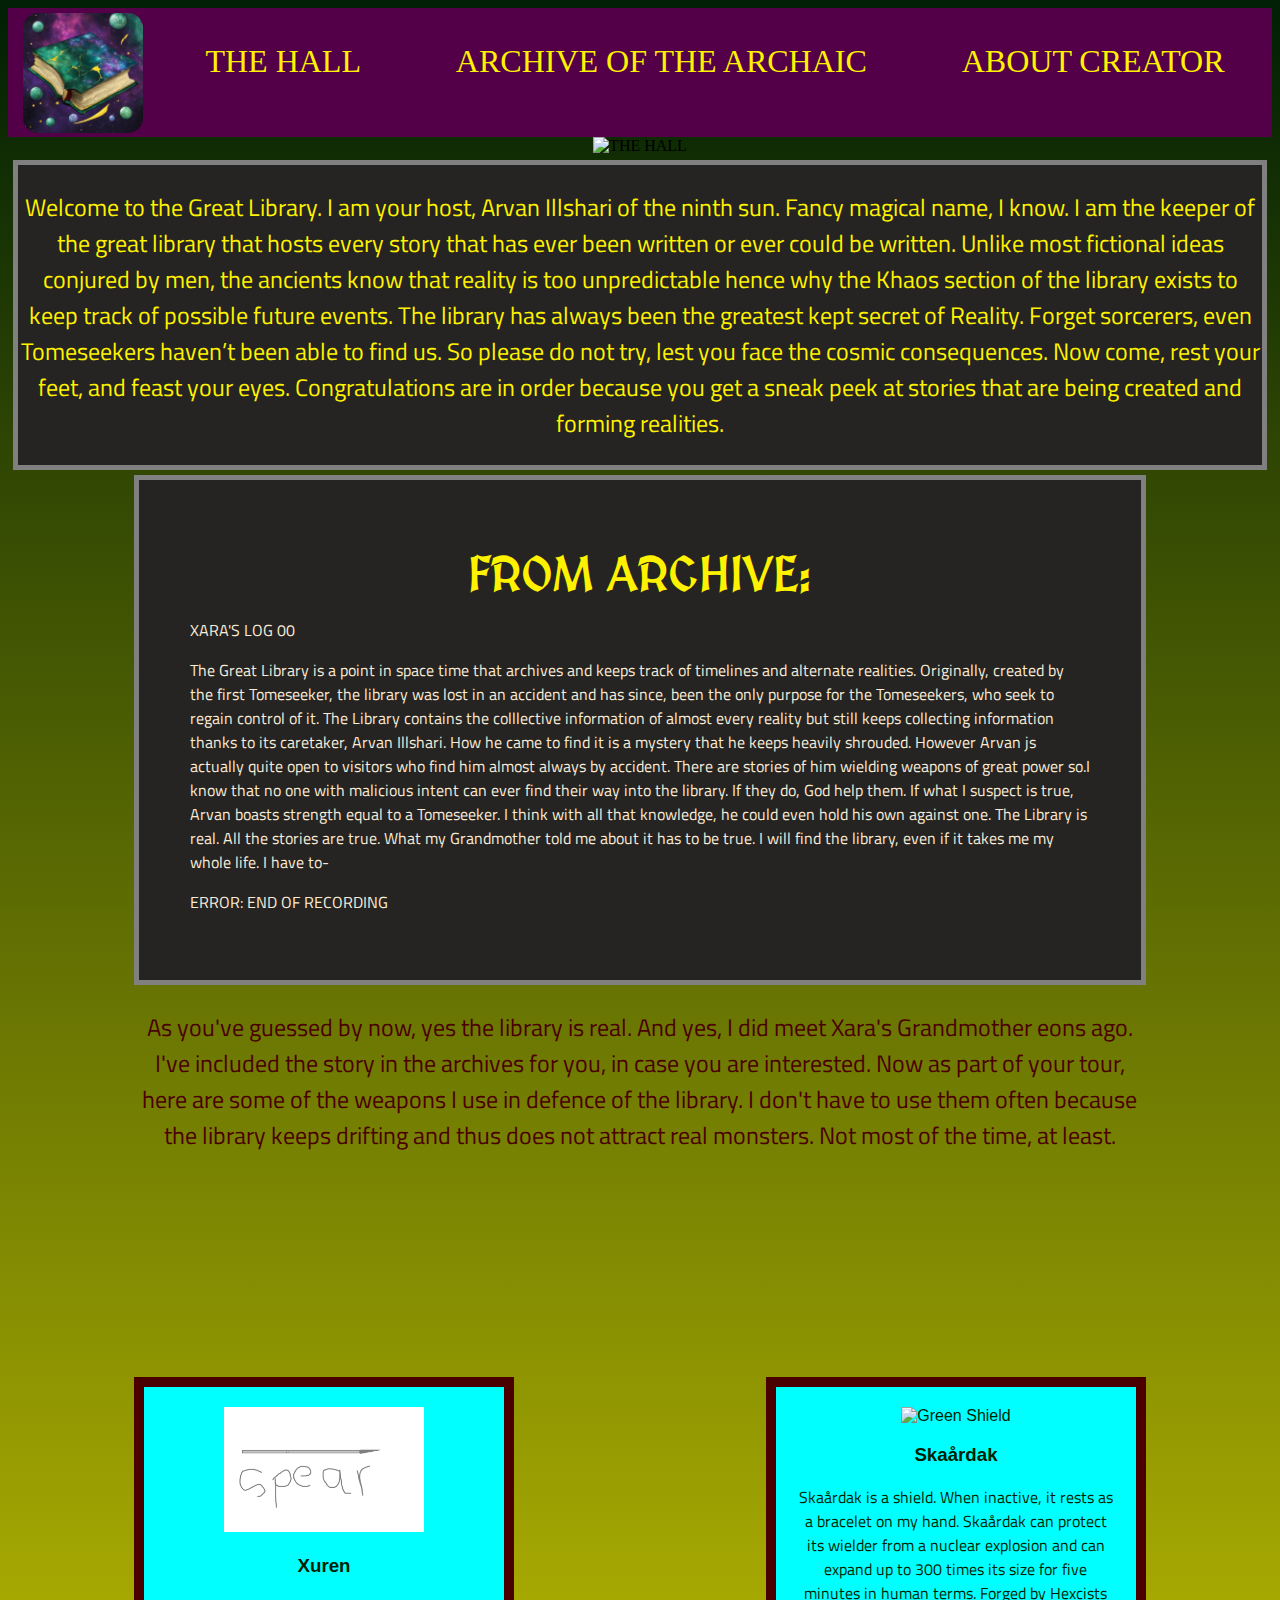
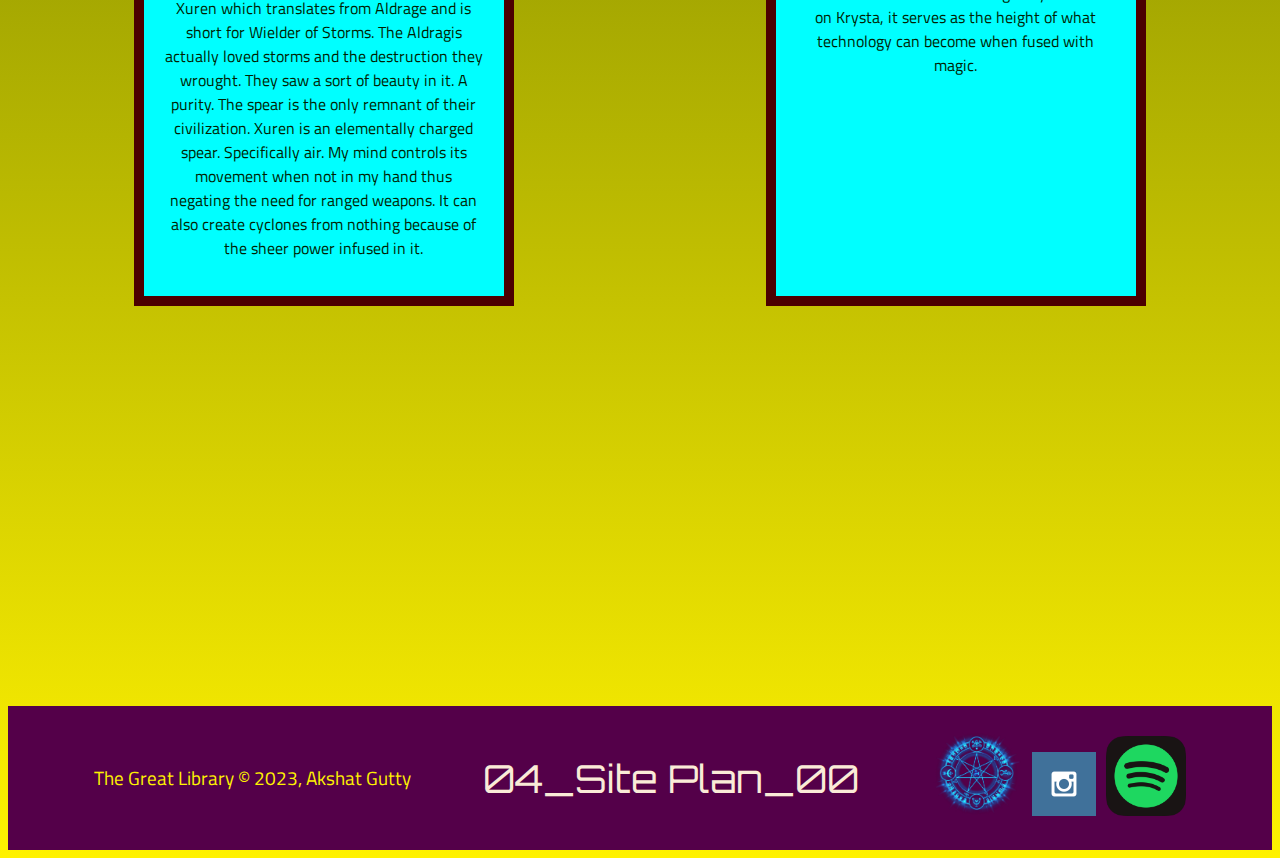
==== thegreatlibrary/index.html @ 5b076e86 "ADDED TO PERSONAL SITE" ====
<!DOCTYPE html>
<html lang="en">
<head>
    <meta charset="UTF-8">
    <meta name="viewport" content="width=device-width, initial-scale=1.0">
    <title>TGL | The Great Library</title>
    <link rel="stylesheet" href="styles/style.css">
</head>
<body>
    <div id="content">
        <header>
            <a id="logo_link" href="index.html">
                <img class="logo" src="images/TGL_LOGO.png" alt = "TGL LOGO">
            </a>
            <nav>
                <a href="the_hall.html">THE HALL</a>
                <a href="archive.html">ARCHIVE OF THE ARCHAIC</a>
                <a href="creator.html">ABOUT CREATOR</a>
            </nav>
        </header>
    <div id="hero">
        <div id="hero-box">
            <img id="hero-img" src="images/Untitled design (1).png" width="1300" alt="THE HALL">
        </div>
    </div>
    <main class="home-grid">
        <section class="msg">
            <p> Welcome to the Great Library. I am your host, Arvan Illshari of the ninth sun. Fancy magical name, I know. I am the keeper of the great library that hosts every story that has ever been written or ever could be written. Unlike most fictional ideas conjured by men, the ancients know that reality is too unpredictable hence why the Khaos section of the library exists to keep track of possible future events.  
                The library has always been the greatest kept secret of Reality. Forget sorcerers, even Tomeseekers haven’t been able to find us. So please do not try, lest you face the cosmic consequences.
                Now come, rest your feet, and feast your eyes. Congratulations are in order because you get a sneak peek at stories that are being created and forming realities.     
            </p>
        </section>
        <section class="ABOUTLIB">
            <h1>FROM ARCHIVE:</h1>
            <p class="line anim-typewriter">XARA'S LOG 00</p>
                <p>The Great Library is a point in space time that archives and keeps track of timelines and alternate realities. Originally, created by the first Tomeseeker, the library was lost in an accident and has since, been the only purpose for the Tomeseekers, who seek to regain control of it. The Library contains the colllective information of almost every reality but still keeps collecting information thanks to its caretaker, Arvan Illshari. How he came to find it is a mystery that he keeps heavily shrouded. However Arvan js actually quite open to visitors who find him almost always by accident. There are stories of him wielding weapons of great power so.I know that no one with malicious intent can ever find their way into the library. If they do, God help them. If what I suspect is true, Arvan boasts strength equal to a Tomeseeker. I think with all that knowledge, he could even hold his own against one.
                The Library is real. All the stories are true. What my Grandmother told me about it has to be true. I will find the library, even if it takes me my whole life. I have to-</p>
                <p>ERROR: END OF RECORDING</p>
        </section>
        <section id="wep_intro">
        <p>As you've guessed by now, yes the library is real. And yes, I did meet Xara's Grandmother eons ago. 
            I've included the story in the archives for you, in case you are interested. Now as part of your tour, here are some of the weapons I use in defence of the library. 
            I don't have to use them often because the library keeps drifting and thus does not attract real monsters. 
            Not most of the time,  at least.</p>
        </section>
        <section id="spear">
        <img id="Xuren" src="images/SILVER SPEAR PROTOTYPE.png" width="200" alt="Silver spear">
        <h3>Xuren</h3>
        <p>Xuren which translates from Aldrage and is short for Wielder of Storms. The Aldragis actually loved storms and the destruction they wrought. 
            They saw a sort of beauty in it. A purity. The spear is the only remnant of their civilization. 
            Xuren is an elementally charged spear. Specifically air. My mind controls its movement when not in my hand thus negating the need for ranged weapons. 
            It can also create cyclones from nothing because of the sheer power infused in it.</p>
        </section>
        <section id="shield">
        <img id="Skaardak" src="images/SKAARDAK.png" width="200" alt="Green Shield">
        <h3>Skaårdak</h3>
        <p>Skaårdak is a shield. When inactive, it rests as a bracelet on my hand. 
            Skaårdak can protect its wielder from a nuclear explosion and can expand up to 300 times its size for five minutes in human terms. 
        Forged by Hexcists on Krysta, it serves as the height of what technology can become when fused with magic. </p>
        
  
    </main>
    <footer>
    <p>The Great Library &copy; 2023, Akshat Gutty</p>
    <p><a href="site-plan.html">04_Site Plan_00</a></p>
    <div class="social">
        <a href="https://youtu.be/uifd7zkCTmw?si=QKwoOfegn3xP9JVq" target="_blank">
            <img src="images/blue__rune_by_deathninja07-d7ppcjs.png" width="90" alt="some icon">
        </a>
        <a href="https://instagram.com" target="_blank">
            <img src="images/instagram.png" alt="instagram icon">
        </a>
        <a href="https://open.spotify.com/playlist/6KTRnbSO5mefb0mjH1dT4h?si=91d0cc8616144a55" target="_blank">
            <img src="images/Spotify.png" width="80" alt="spotify icon">
        </a>
    </div>
    </footer>
    </div>  
</body>
</html>
---- thegreatlibrary/styles/style.css ----
@import url('https://fonts.googleapis.com/css2?family=Acme&family=Amatic+SC&family=Black+Ops+One&family=Bungee&family=MedievalSharp&family=Orbitron:wght@500&family=Rowdies:wght@300&family=Titillium+Web&display=swap');

#content {
    max-width: 1600px;
    margin: 0 auto;
}
header{
    background-color: #540049;
    display: grid;
    grid-template-columns: 150px auto;
}
nav a{
    text-align: center;
    color: #FFF200;
    text-decoration: none;
    padding: 35px;
}
nav a:hover{
    background-color: #00C9CC;
    color: #001F04;
}
nav{
    display:flex;
    justify-content: space-around;
    font-size: 200%;
}
footer{
    background-color: #540049;
    color: #FFF200;
    font-size: 1.2em;
    padding: 25px 50px;
    margin-top: 200px;
    display: flex;
    justify-content: space-around;
    align-items: center;
}

footer a{
    font-family: "Orbitron", Impact, Haettenschweiler, 'Arial Narrow Bold', sans-serif;
    text-decoration: none;
    font-size: 200%;
    color: antiquewhite;
}

footer a:hover{
    color: aqua;
    text-decoration: underline;
}

#logo_link{
    padding-top: 5px;
    justify-self: center;
    align-self: center;
}
#hero{
    display: grid;
    grid-template-columns: 1fr 3fr 1fr;
}
#hero-img{
    width: 50%;
    height: auto;
}
#hero-box{
    grid-column: 1/4;
    grid-row: 1/3;
    text-align: center;
}
.logo{
    width: 120px;
    height: auto;
    border-radius: 15px;
}

body{
    /* background-color: #001f04; */
    background-image: linear-gradient(180deg,#001f04, #FFF200);
}

.home-grid{
    display:grid;
    grid-template-columns: repeat(10, 3fr);
}

.msg{
    font-family: "Titillium Web", Impact, Haettenschweiler, 'Arial Narrow Bold', sans-serif;
    color: #FFF200;
    text-align: center;
    grid-column: 1/11;
    grid-row: 1/3;
    font-size: 150%;
    background-color: #252422;
    border: 5px solid gray;
    margin: 5px;
}

.WEAPONS{
    font-family: "Titillium Web", Impact, Haettenschweiler, 'Arial Narrow Bold', sans-serif;
    color: #FFF200;
    text-align: center;
}
#spear{
    margin: 200px auto;
    grid-column: 2/5;
    grid-row: 10/13;
    text-align: center;
    background-color: aqua;
    padding:20px;
    border: 10px solid #4b0000;
    color: #001f04;
    font-family: "Amatic", Impact, Haettenschweiler, 'Arial Narrow Bold', sans-serif;;
}
#shield{
    margin: 200px auto;
    grid-column: 7/10;
    grid-row: 10/13;
    text-align: center;
    background-color: aqua;
    padding:20px;
    border: 10px solid #4b0000;
    color: #001f04;
    font-family: "Amatic", Impact, Haettenschweiler, 'Arial Narrow Bold', sans-serif;;
}

h3{
    font-family: "Amatic", Impact, Haettenschweiler, 'Arial Narrow Bold', sans-serif;
}

.ABOUTLIB{
    grid-column: 2/10;
    grid-row:3/5;
    background-color: #252422;
    border: 5px solid gray;
    color: antiquewhite;
    padding: 5%;
}

#wep_intro{
    grid-column: 2/10;
    grid-row:6/9;
    font-family: "Acme", Impact, Haettenschweiler, 'Arial Narrow Bold', sans-serif;
    font-size: 150%;
    color: #4b0000;
    text-align: center;
    
}


#Skaardak{
    transition: transform .5s;
    transition: rotate .5s;
}
#Skaardak:hover{
    transform: scale(1.1);
    rotate: -360deg;
}


/* ARCHIVE OF THE ARCHAIC */
.gf_cover{
    grid-column: 1/2;
    grid-row:3/6;
    margin: 10px auto;
    border: 5px solid #e8dab7;

}
.gf{
    grid-column: 3/11;
    grid-row: 3/6;
    margin: 10px auto;
    border: 5px solid #e8dab7;
    background-color: #e8ccbf;
    padding: 10px;
}
.el_cover{
    grid-column: 1/2;
    grid-row: 8/12;
    margin: 10px auto;
    border: 10px solid #33002c;

}
.elementus{
    grid-column:3/11;
    grid-row: 8/12;
    margin: 10px auto;
    border: 10px solid #33002c;
    background-color: #00C9CC;
    padding: 10px;
}

h1{
    text-align: center;
    margin: 15px;
    font-family: "MedievalSharp",Verdana, Geneva, Tahoma, sans-serif;
    color: #fff200;
    font-size: 300%;
}

h2{
    font-family: 'Franklin Gothic Medium', 'Arial Narrow', Arial, sans-serif;
}
p{
    font-family: "Titillium Web",'Times New Roman', Times, serif;
    
}

.read{
    background-color: #EB5E28;
    color: #252422;
    text-decoration: none;
    font-size: 18px;
    padding: 15px 30px;
    margin-top: 50px;
    border-radius: 5px;
    font-family: "Amatic SC",Verdana, Geneva, Tahoma, sans-serif;
    font-size: 200%;
    
}
.read:hover{
    content: "_read_";
    background-color: #252422;
    color: #EB5E28;
    text-decoration: none;
}

#c_button:hover {background-color: #3e8e41}

#c_button:active {
  background-color: #3e8e41;
  box-shadow: 0 5px #666;
  transform: translateY(4px);
}
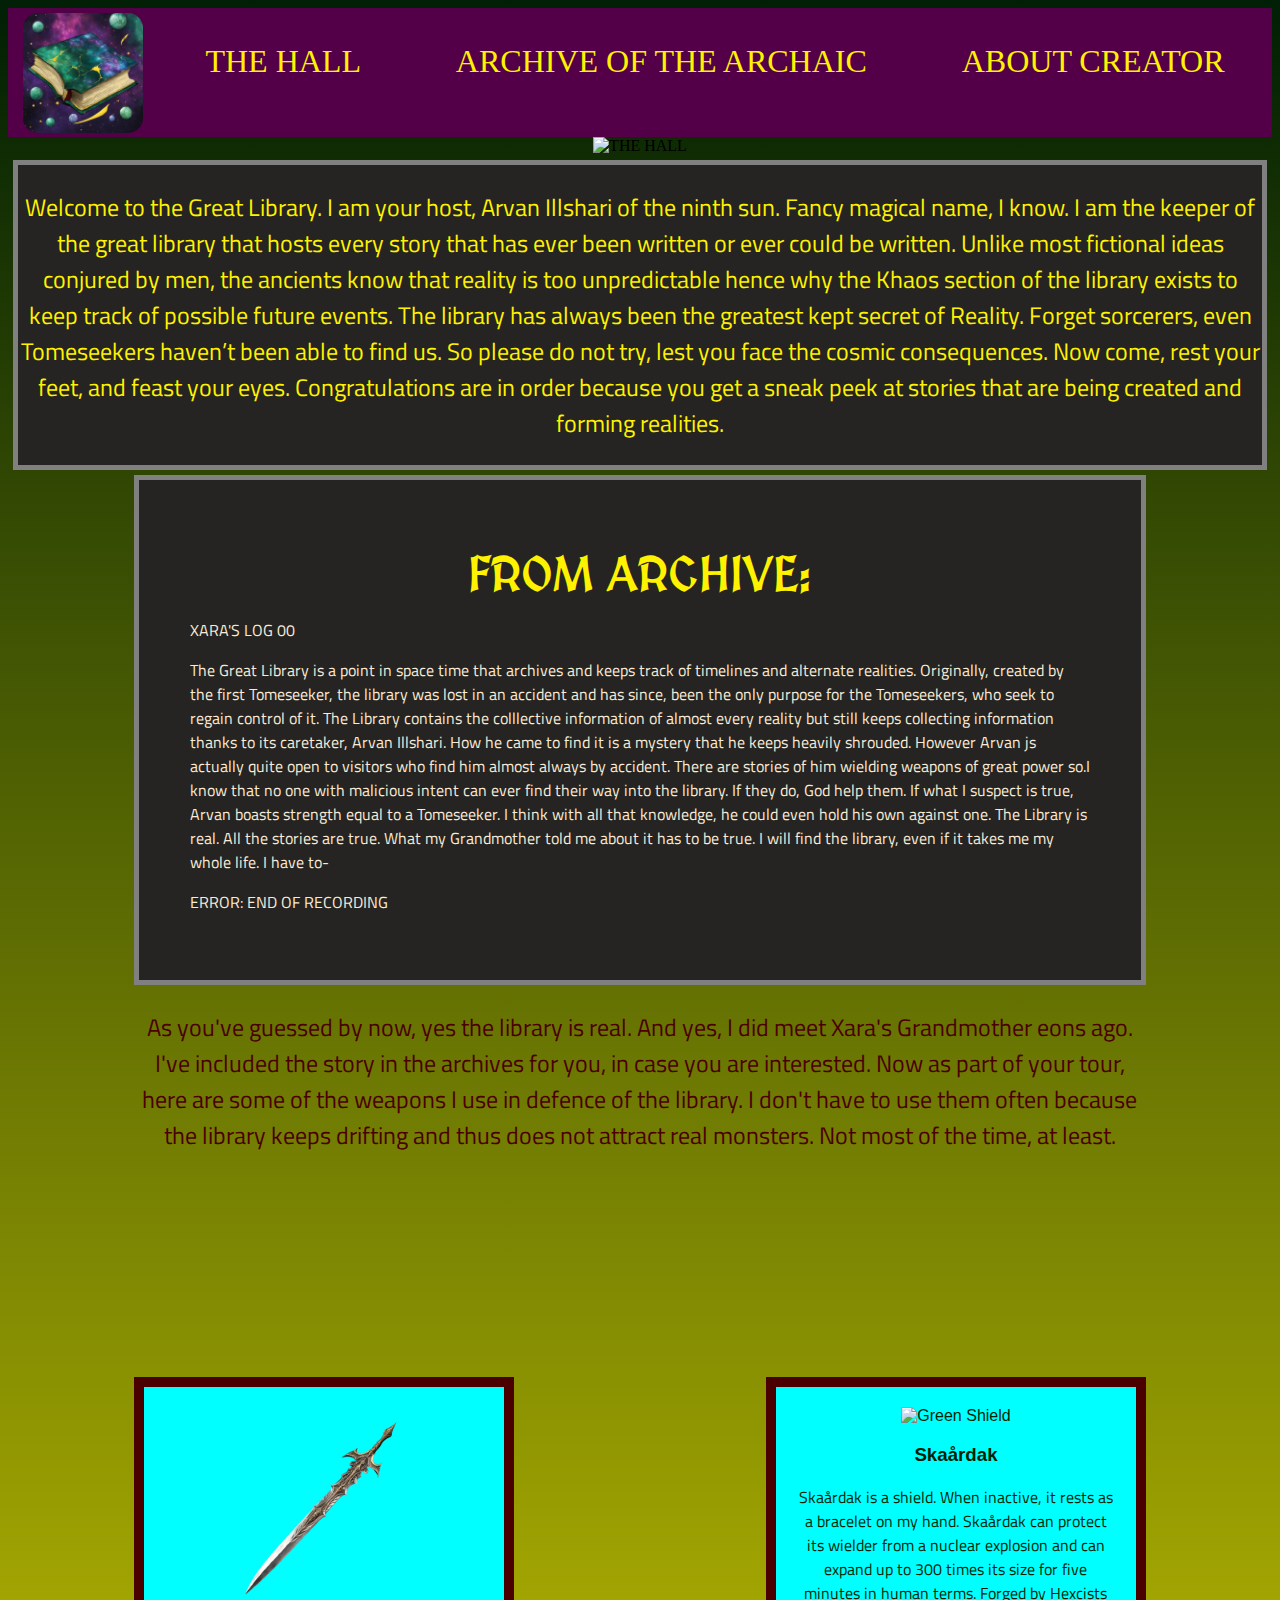
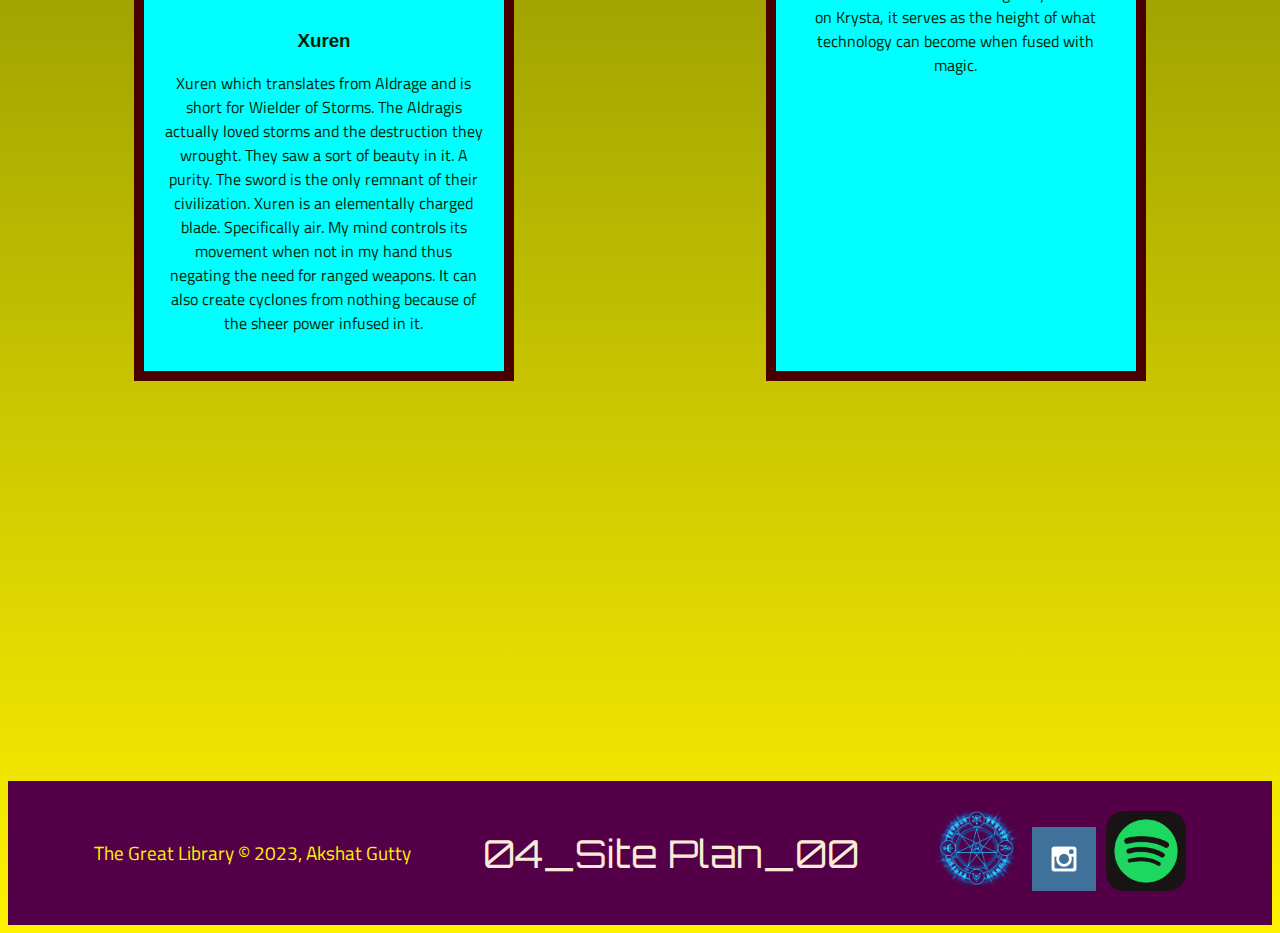
==== commit 44919863: "Finally added a proper image" ====
--- a/thegreatlibrary/index.html
+++ b/thegreatlibrary/index.html
@@ -44,11 +44,11 @@
             Not most of the time,  at least.</p>
         </section>
         <section id="spear">
-        <img id="Xuren" src="images/SILVER SPEAR PROTOTYPE.png" width="200" alt="Silver spear">
+        <img id="Xuren" src="images/spear2.png" width="200" alt="Silver spear">
         <h3>Xuren</h3>
         <p>Xuren which translates from Aldrage and is short for Wielder of Storms. The Aldragis actually loved storms and the destruction they wrought. 
-            They saw a sort of beauty in it. A purity. The spear is the only remnant of their civilization. 
-            Xuren is an elementally charged spear. Specifically air. My mind controls its movement when not in my hand thus negating the need for ranged weapons. 
+            They saw a sort of beauty in it. A purity. The sword is the only remnant of their civilization. 
+            Xuren is an elementally charged blade. Specifically air. My mind controls its movement when not in my hand thus negating the need for ranged weapons. 
             It can also create cyclones from nothing because of the sheer power infused in it.</p>
         </section>
         <section id="shield">
--- a/thegreatlibrary/styles/style.css
+++ b/thegreatlibrary/styles/style.css
@@ -155,6 +155,28 @@
     rotate: -360deg;
 }
 
+#Xuren:hover{
+      /* Start the shake animation and make the animation last for 0.5 seconds */
+  animation: shake 0.5s;
+
+  /* When the animation is finished, start again */
+  animation-iteration-count: infinite;
+}
+
+@keyframes shake {
+    0% { transform: translate(1px, 1px) rotate(0deg); }
+    10% { transform: translate(-1px, -2px) rotate(-1deg); }
+    20% { transform: translate(-3px, 0px) rotate(1deg); }
+    30% { transform: translate(3px, 2px) rotate(0deg); }
+    40% { transform: translate(1px, -1px) rotate(1deg); }
+    50% { transform: translate(-1px, 2px) rotate(-1deg); }
+    60% { transform: translate(-3px, 1px) rotate(0deg); }
+    70% { transform: translate(3px, 1px) rotate(-1deg); }
+    80% { transform: translate(-1px, -1px) rotate(1deg); }
+    90% { transform: translate(1px, 2px) rotate(0deg); }
+    100% { transform: translate(1px, -2px) rotate(-1deg); }
+  }
+
 
 /* ARCHIVE OF THE ARCHAIC */
 .gf_cover{
@@ -223,12 +245,5 @@
     text-decoration: none;
 }
 
-#c_button:hover {background-color: #3e8e41}
-
-#c_button:active {
-  background-color: #3e8e41;
-  box-shadow: 0 5px #666;
-  transform: translateY(4px);
-}
-
-
+
+
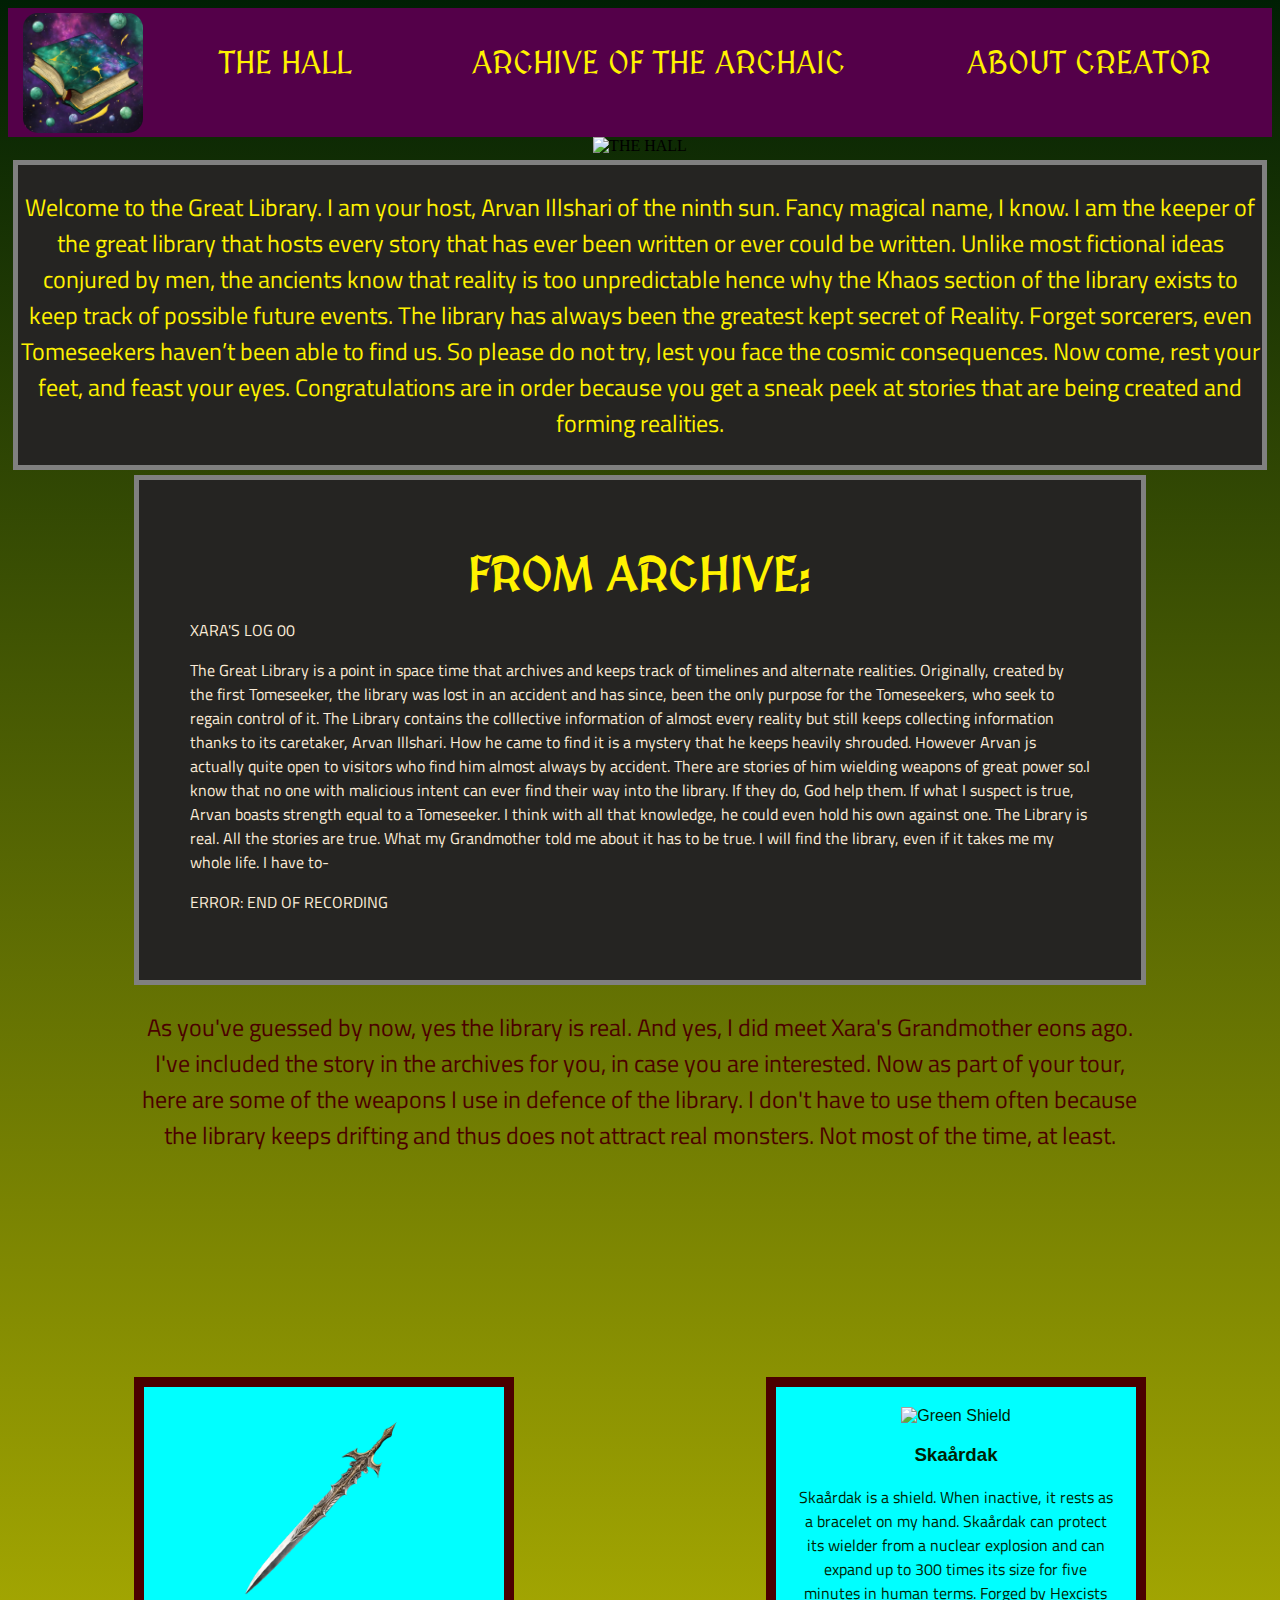
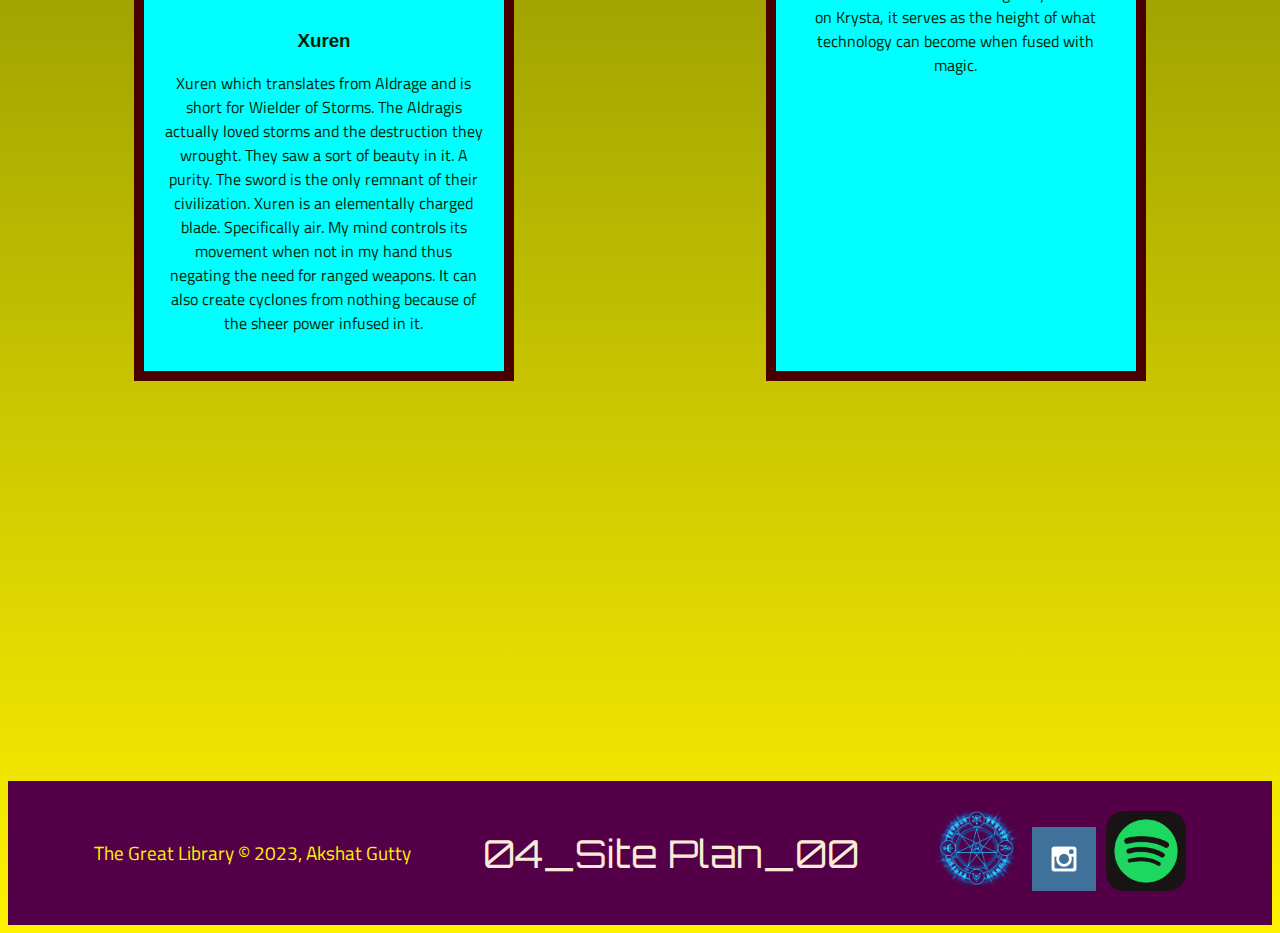
==== commit f21285e2: "added buncha stuff" ====
--- a/thegreatlibrary/index.html
+++ b/thegreatlibrary/index.html
@@ -13,7 +13,7 @@
                 <img class="logo" src="images/TGL_LOGO.png" alt = "TGL LOGO">
             </a>
             <nav>
-                <a href="the_hall.html">THE HALL</a>
+                <a href="index.html">THE HALL</a>
                 <a href="archive.html">ARCHIVE OF THE ARCHAIC</a>
                 <a href="creator.html">ABOUT CREATOR</a>
             </nav>
--- a/thegreatlibrary/styles/style.css
+++ b/thegreatlibrary/styles/style.css
@@ -15,6 +15,7 @@
     color: #FFF200;
     text-decoration: none;
     padding: 35px;
+    font-family: "MedievalSharp",Verdana, Geneva, Tahoma, sans-serif;
 }
 nav a:hover{
     background-color: #00C9CC;
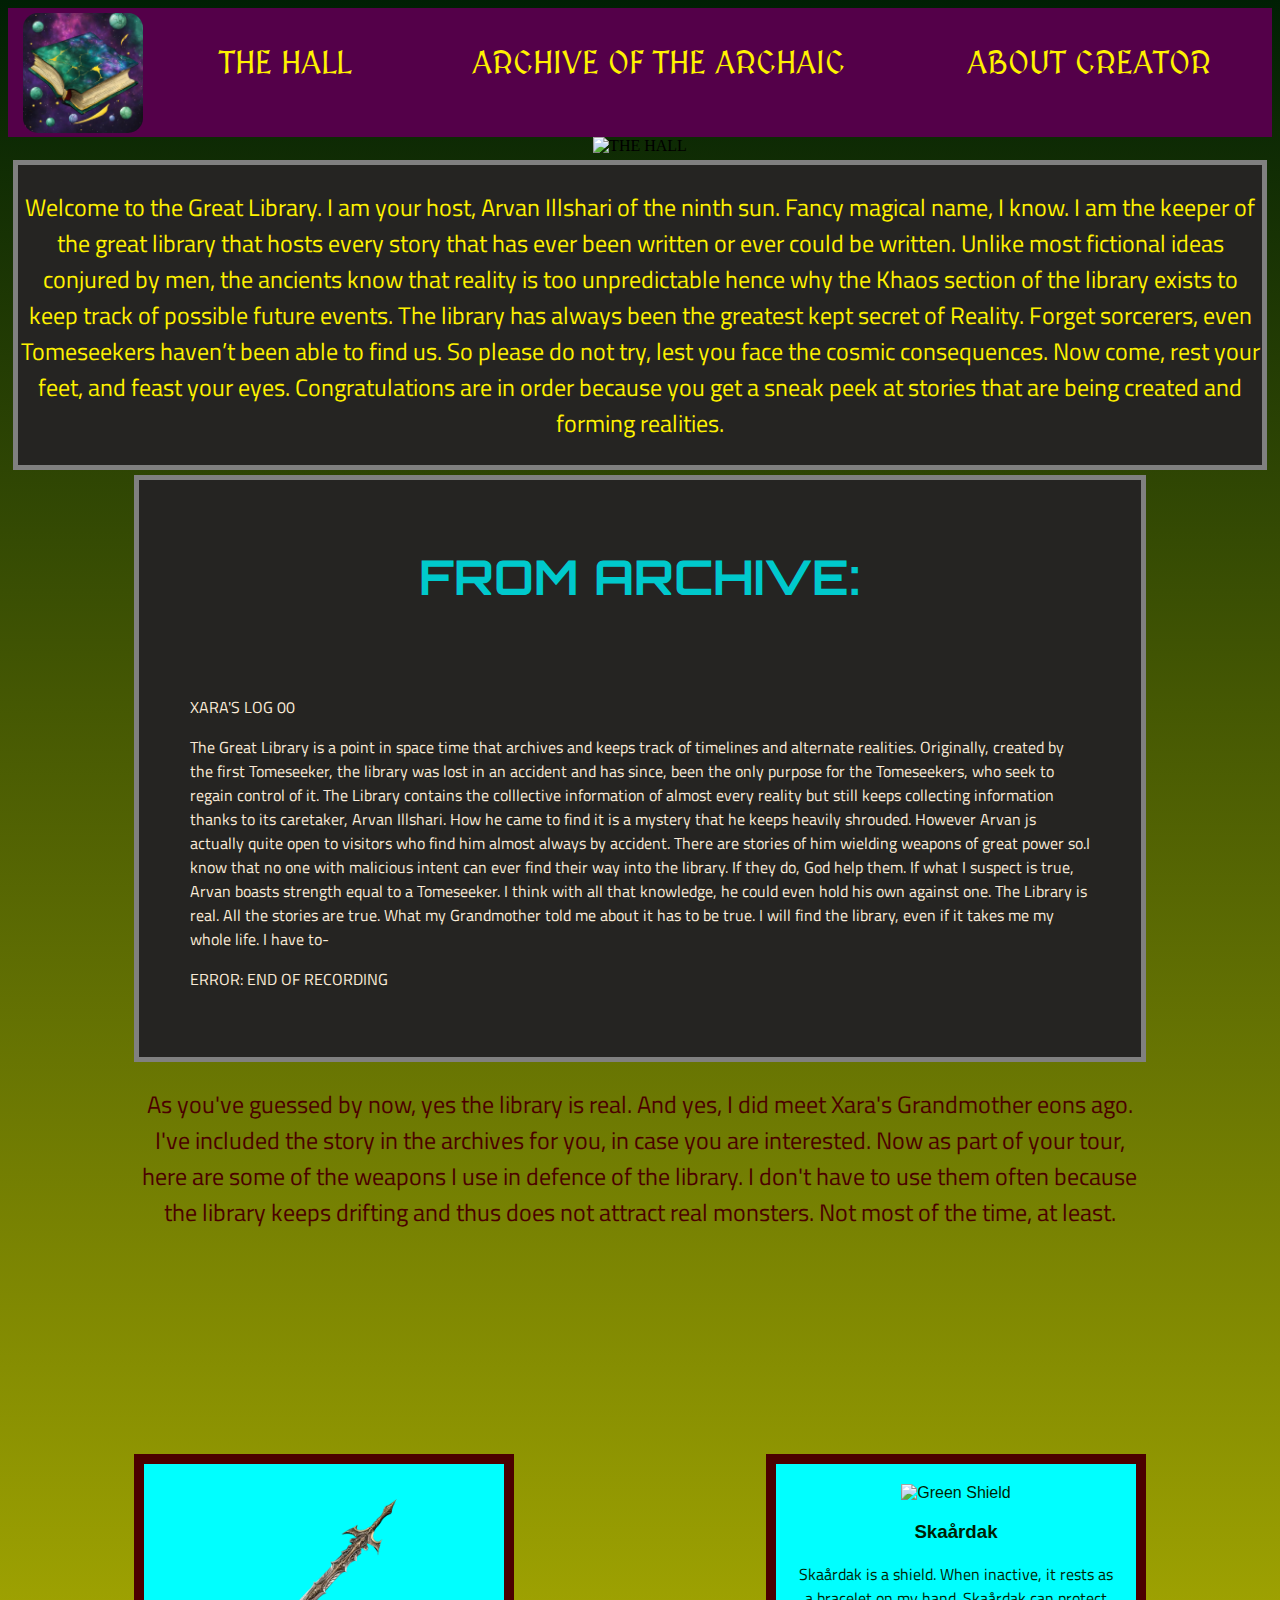
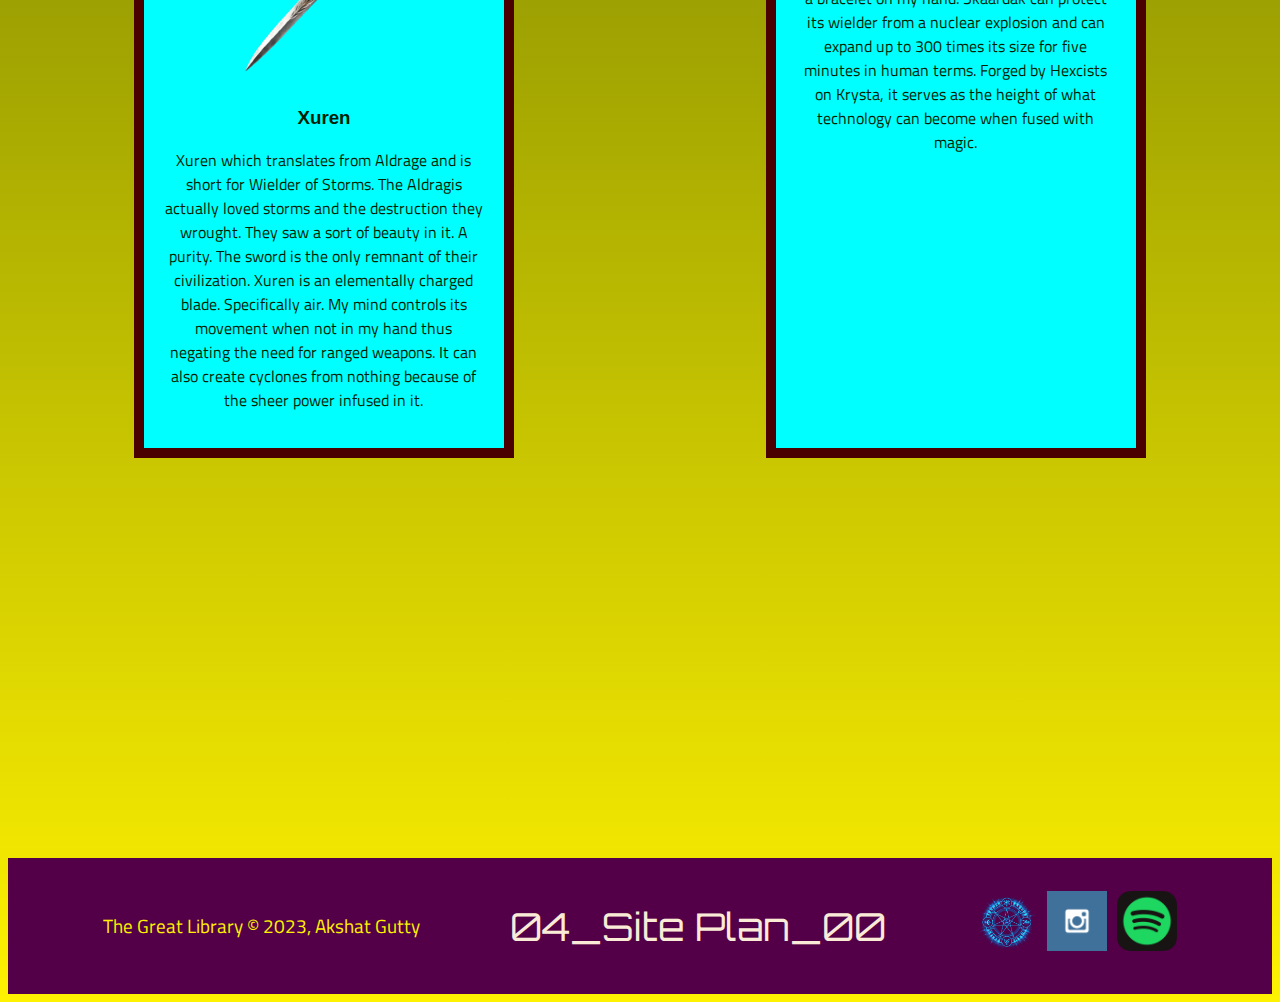
==== commit 078c150d: "modded creator page" ====
--- a/thegreatlibrary/index.html
+++ b/thegreatlibrary/index.html
@@ -20,7 +20,9 @@
         </header>
     <div id="hero">
         <div id="hero-box">
+            <!-- <img id="mb1" src="styles/marble_bg.png" width="600" alt="marble background"> -->
             <img id="hero-img" src="images/Untitled design (1).png" width="1300" alt="THE HALL">
+            <!-- <img id="mb2" src="styles/marble_bg.png" width="600" alt="marble background"> -->
         </div>
     </div>
     <main class="home-grid">
@@ -31,7 +33,7 @@
             </p>
         </section>
         <section class="ABOUTLIB">
-            <h1>FROM ARCHIVE:</h1>
+            <h1 id="recording">FROM ARCHIVE:</h1>
             <p class="line anim-typewriter">XARA'S LOG 00</p>
                 <p>The Great Library is a point in space time that archives and keeps track of timelines and alternate realities. Originally, created by the first Tomeseeker, the library was lost in an accident and has since, been the only purpose for the Tomeseekers, who seek to regain control of it. The Library contains the colllective information of almost every reality but still keeps collecting information thanks to its caretaker, Arvan Illshari. How he came to find it is a mystery that he keeps heavily shrouded. However Arvan js actually quite open to visitors who find him almost always by accident. There are stories of him wielding weapons of great power so.I know that no one with malicious intent can ever find their way into the library. If they do, God help them. If what I suspect is true, Arvan boasts strength equal to a Tomeseeker. I think with all that knowledge, he could even hold his own against one.
                 The Library is real. All the stories are true. What my Grandmother told me about it has to be true. I will find the library, even if it takes me my whole life. I have to-</p>
@@ -65,13 +67,13 @@
     <p><a href="site-plan.html">04_Site Plan_00</a></p>
     <div class="social">
         <a href="https://youtu.be/uifd7zkCTmw?si=QKwoOfegn3xP9JVq" target="_blank">
-            <img src="images/blue__rune_by_deathninja07-d7ppcjs.png" width="90" alt="some icon">
+            <img class="card-img" src="images/blue__rune_by_deathninja07-d7ppcjs.png"  alt="some icon">
         </a>
         <a href="https://instagram.com" target="_blank">
-            <img src="images/instagram.png" alt="instagram icon">
+            <img class="card-img" src="images/instagram.png" alt="instagram icon">
         </a>
         <a href="https://open.spotify.com/playlist/6KTRnbSO5mefb0mjH1dT4h?si=91d0cc8616144a55" target="_blank">
-            <img src="images/Spotify.png" width="80" alt="spotify icon">
+            <img class="card-img" src="images/Spotify.png"  alt="spotify icon">
         </a>
     </div>
     </footer>
--- a/thegreatlibrary/styles/style.css
+++ b/thegreatlibrary/styles/style.css
@@ -67,6 +67,7 @@
     grid-row: 1/3;
     text-align: center;
 }
+
 .logo{
     width: 120px;
     height: auto;
@@ -194,6 +195,8 @@
     border: 5px solid #e8dab7;
     background-color: #e8ccbf;
     padding: 10px;
+    font-size: 120%;
+
 }
 .el_cover{
     grid-column: 1/2;
@@ -209,11 +212,13 @@
     border: 10px solid #33002c;
     background-color: #00C9CC;
     padding: 10px;
+    font-size: 120%;
 }
 
 h1{
     text-align: center;
     margin: 15px;
+    padding-bottom: 8%;
     font-family: "MedievalSharp",Verdana, Geneva, Tahoma, sans-serif;
     color: #fff200;
     font-size: 300%;
@@ -232,7 +237,7 @@
     color: #252422;
     text-decoration: none;
     font-size: 18px;
-    padding: 15px 30px;
+    padding: 5px 20px;
     margin-top: 50px;
     border-radius: 5px;
     font-family: "Amatic SC",Verdana, Geneva, Tahoma, sans-serif;
@@ -246,5 +251,62 @@
     text-decoration: none;
 }
 
-
-
+#recording{
+    font-family: "Orbitron", Impact, Haettenschweiler, 'Arial Narrow Bold', sans-serif;
+    color: #00C9CC;
+}
+
+
+.card-img{
+    width: 60px;
+}
+
+
+/* TYPEWRITER EFFECT */
+.line-1{
+    position: relative;
+    top: 50%;  
+    width: 24em;
+    margin: 0 auto;
+    border-right: 2px solid rgba(255,255,255,.75);
+    font-size: 180%;
+    text-align: center;
+    white-space: nowrap;
+    overflow: hidden;
+    transform: translateY(-50%);    
+}
+.anim-typewriter{
+    animation: typewriter 4s steps(44) 1s 1 normal both,
+               blinkTextCursor 500ms steps(44) infinite normal;
+  }
+  @keyframes typewriter{
+    from{width: 0;}
+    to{width: 24em;}
+  }
+  @keyframes blinkTextCursor{
+    from{border-right-color: rgba(255,255,255,.75);}
+    to{border-right-color: transparent;}
+  }
+
+
+
+/* CREATOR PAGE */
+.CREATOR_PICS{
+    display: grid;
+    grid-template-columns: 1fr 3fr 1fr;
+}
+#me2{
+    grid-column: 1/2;
+    grid-row: 1/2;
+    width: 80%;
+}
+#me1{
+    grid-column: 2/3;
+    grid-row: 1/2;
+    width: 30%;
+}
+#me3{
+    grid-column: 3/4;
+    grid-row: 1/2;
+    width: 80%;
+}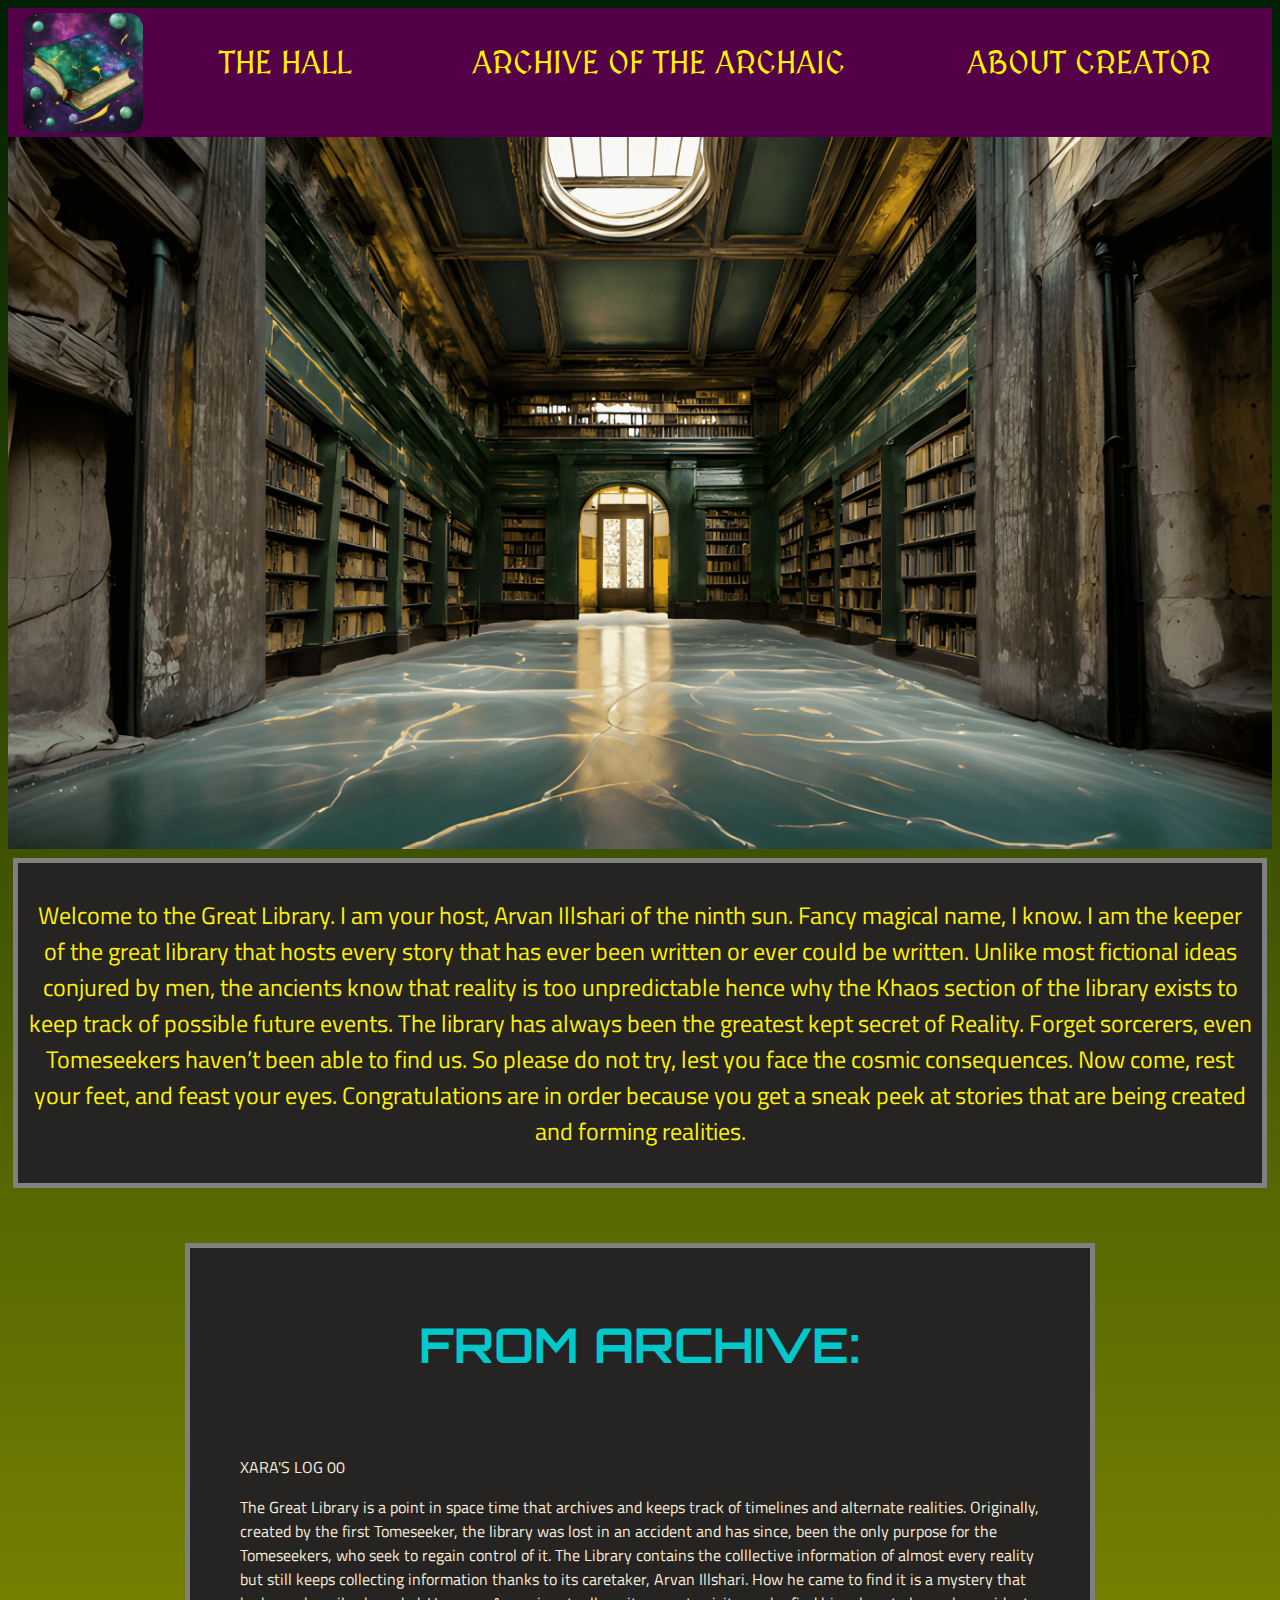
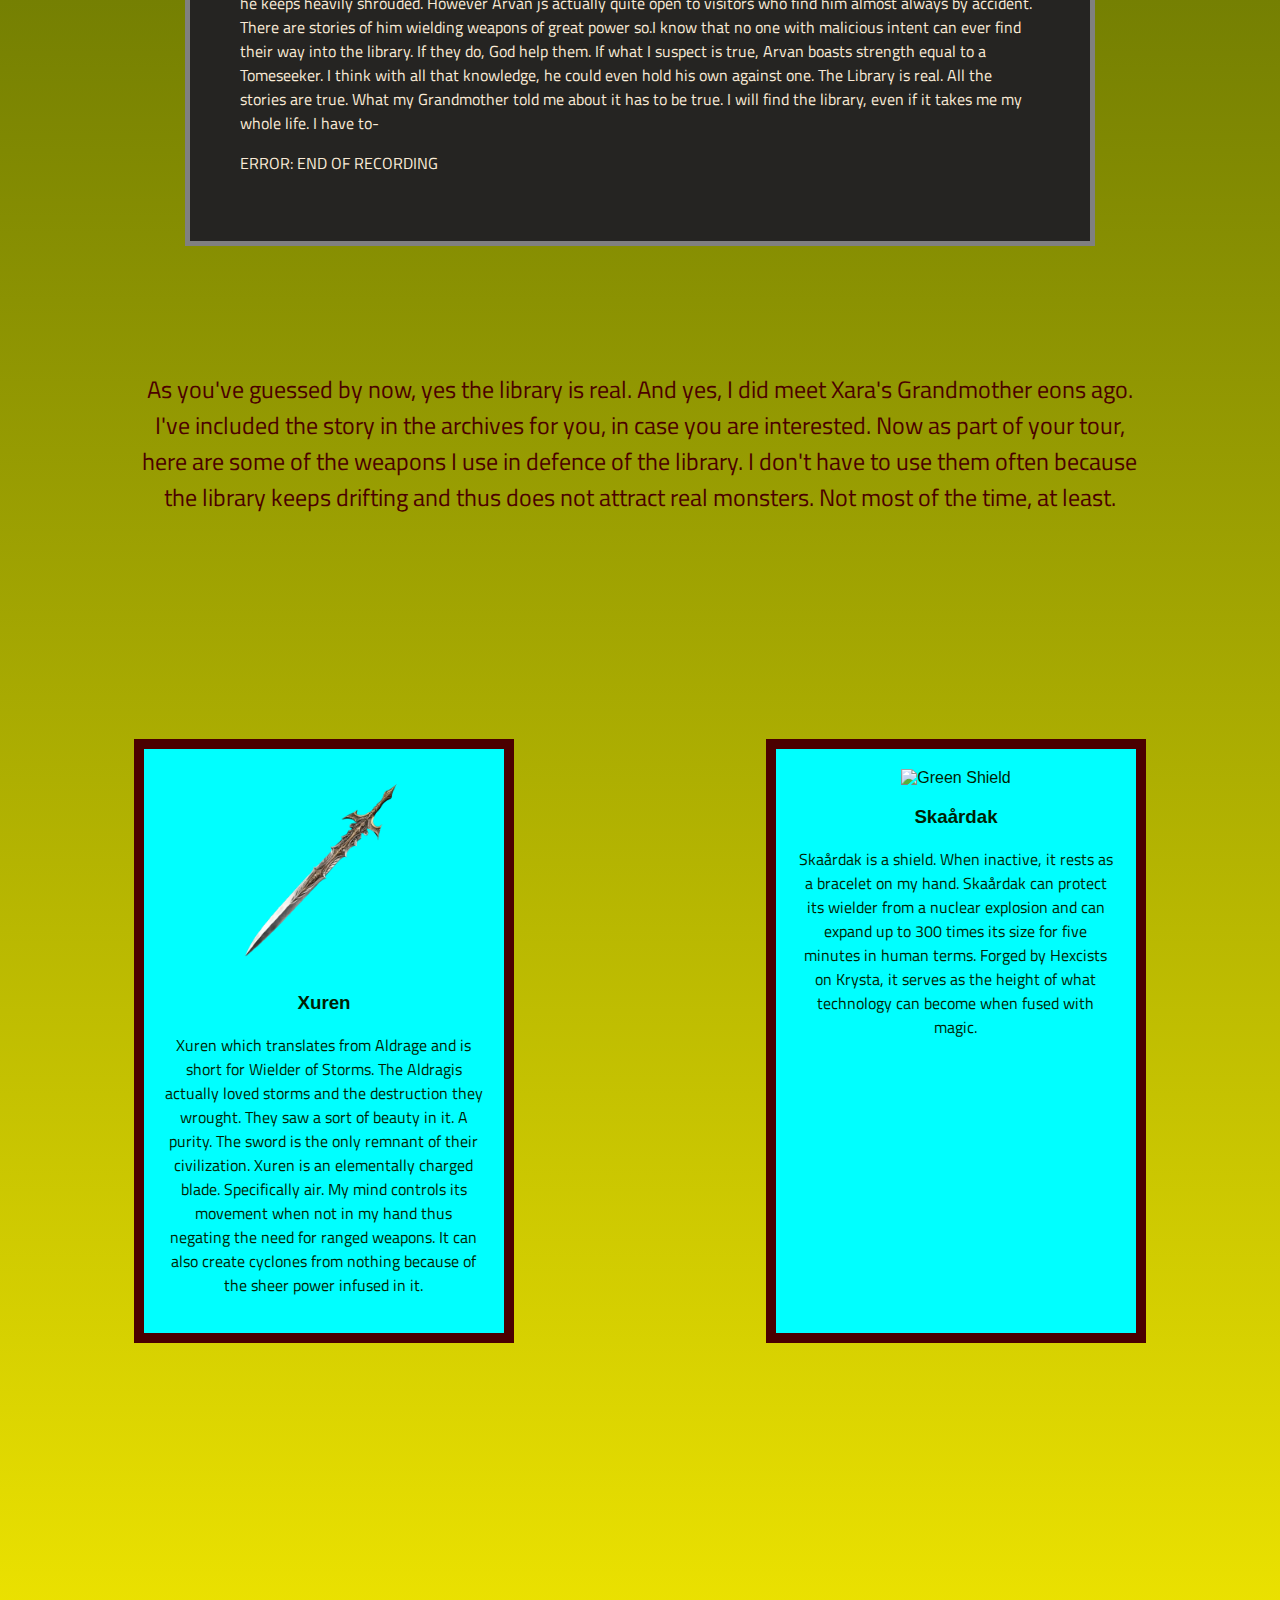
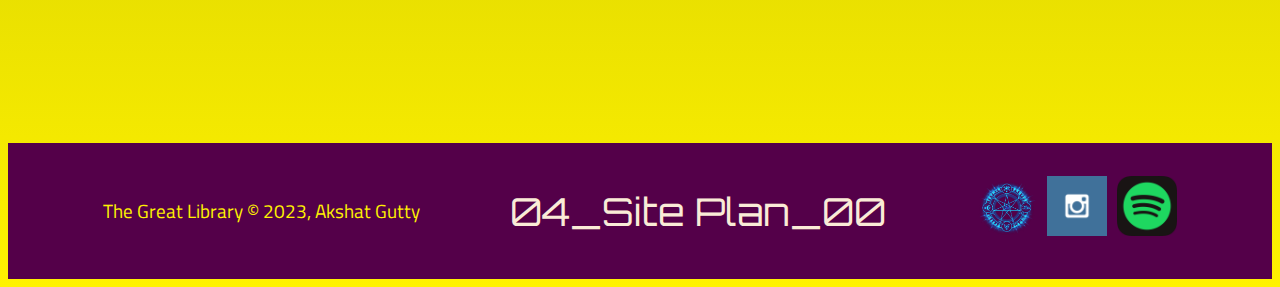
==== commit 6fd87049: "Optimized images and added new hero LESGOOOO" ====
--- a/thegreatlibrary/index.html
+++ b/thegreatlibrary/index.html
@@ -21,7 +21,7 @@
     <div id="hero">
         <div id="hero-box">
             <!-- <img id="mb1" src="styles/marble_bg.png" width="600" alt="marble background"> -->
-            <img id="hero-img" src="images/Untitled design (1).png" width="1300" alt="THE HALL">
+            <img id="hero-img" src="images/Comp_New_Hero.jpg" width="6000" alt="THE HALL">
             <!-- <img id="mb2" src="styles/marble_bg.png" width="600" alt="marble background"> -->
         </div>
     </div>
--- a/thegreatlibrary/styles/style.css
+++ b/thegreatlibrary/styles/style.css
@@ -59,7 +59,7 @@
     grid-template-columns: 1fr 3fr 1fr;
 }
 #hero-img{
-    width: 50%;
+    width: 100%;
     height: auto;
 }
 #hero-box{
@@ -94,6 +94,7 @@
     background-color: #252422;
     border: 5px solid gray;
     margin: 5px;
+    padding: 10px;
 }
 
 .WEAPONS{
@@ -135,6 +136,7 @@
     border: 5px solid gray;
     color: antiquewhite;
     padding: 5%;
+    margin: 5%;
 }
 
 #wep_intro{
@@ -144,7 +146,7 @@
     font-size: 150%;
     color: #4b0000;
     text-align: center;
-    
+    margin-top: 5%;
 }
 
 
@@ -184,14 +186,14 @@
 .gf_cover{
     grid-column: 1/2;
     grid-row:3/6;
-    margin: 10px auto;
+    margin-bottom: 10%;
     border: 5px solid #e8dab7;
 
 }
 .gf{
     grid-column: 3/11;
     grid-row: 3/6;
-    margin: 10px auto;
+    margin-bottom: 10%;
     border: 5px solid #e8dab7;
     background-color: #e8ccbf;
     padding: 10px;
@@ -292,21 +294,45 @@
 
 /* CREATOR PAGE */
 .CREATOR_PICS{
-    display: grid;
-    grid-template-columns: 1fr 3fr 1fr;
+    display: flex;
+    justify-content: space-evenly;
+    align-items: center;
+    flex-wrap: nowrap;
+    gap: 10px;
+    /* grid-template-columns: 1fr 3fr 1fr; */
+    margin-top: 15%;
+    margin-bottom: 5%;
 }
 #me2{
-    grid-column: 1/2;
-    grid-row: 1/2;
-    width: 80%;
+    /* width: 450px;
+    height: 600px; */
+    width: 20%;
+    height: 20%;
+    -webkit-filter: drop-shadow(0px 16px 10px #00C9CC);
+    -moz-filter: drop-shadow(0px 16px 10px #00C9CC);
+    -ms-filter: drop-shadow(0px 16px 10px #00C9CC);
+    -o-filter: drop-shadow(0px 16px 10px #00C9CC);
+    filter: drop-shadow(0px 16px 10px #00C9CC);
 }
 #me1{
-    grid-column: 2/3;
-    grid-row: 1/2;
-    width: 30%;
+    /* width: 450px;
+    height: 800px; */
+    width: 20%;
+    height: 20%;
+    -webkit-filter: drop-shadow(0px 16px 10px #00C9CC);
+    -moz-filter: drop-shadow(0px 16px 10px #00C9CC);
+    -ms-filter: drop-shadow(0px 16px 10px #00C9CC);
+    -o-filter: drop-shadow(0px 16px 10px #00C9CC);
+    filter: drop-shadow(0px 16px 10px #00C9CC);
 }
 #me3{
-    grid-column: 3/4;
-    grid-row: 1/2;
-    width: 80%;
+    /* width: 450px;
+    height: 600px; */
+    width: 20%;
+    height: 20%;
+    -webkit-filter: drop-shadow(0px 16px 10px #00C9CC);
+    -moz-filter: drop-shadow(0px 16px 10px #00C9CC);
+    -ms-filter: drop-shadow(0px 16px 10px #00C9CC);
+    -o-filter: drop-shadow(0px 16px 10px #00C9CC);
+    filter: drop-shadow(0px 16px 10px #00C9CC);
 }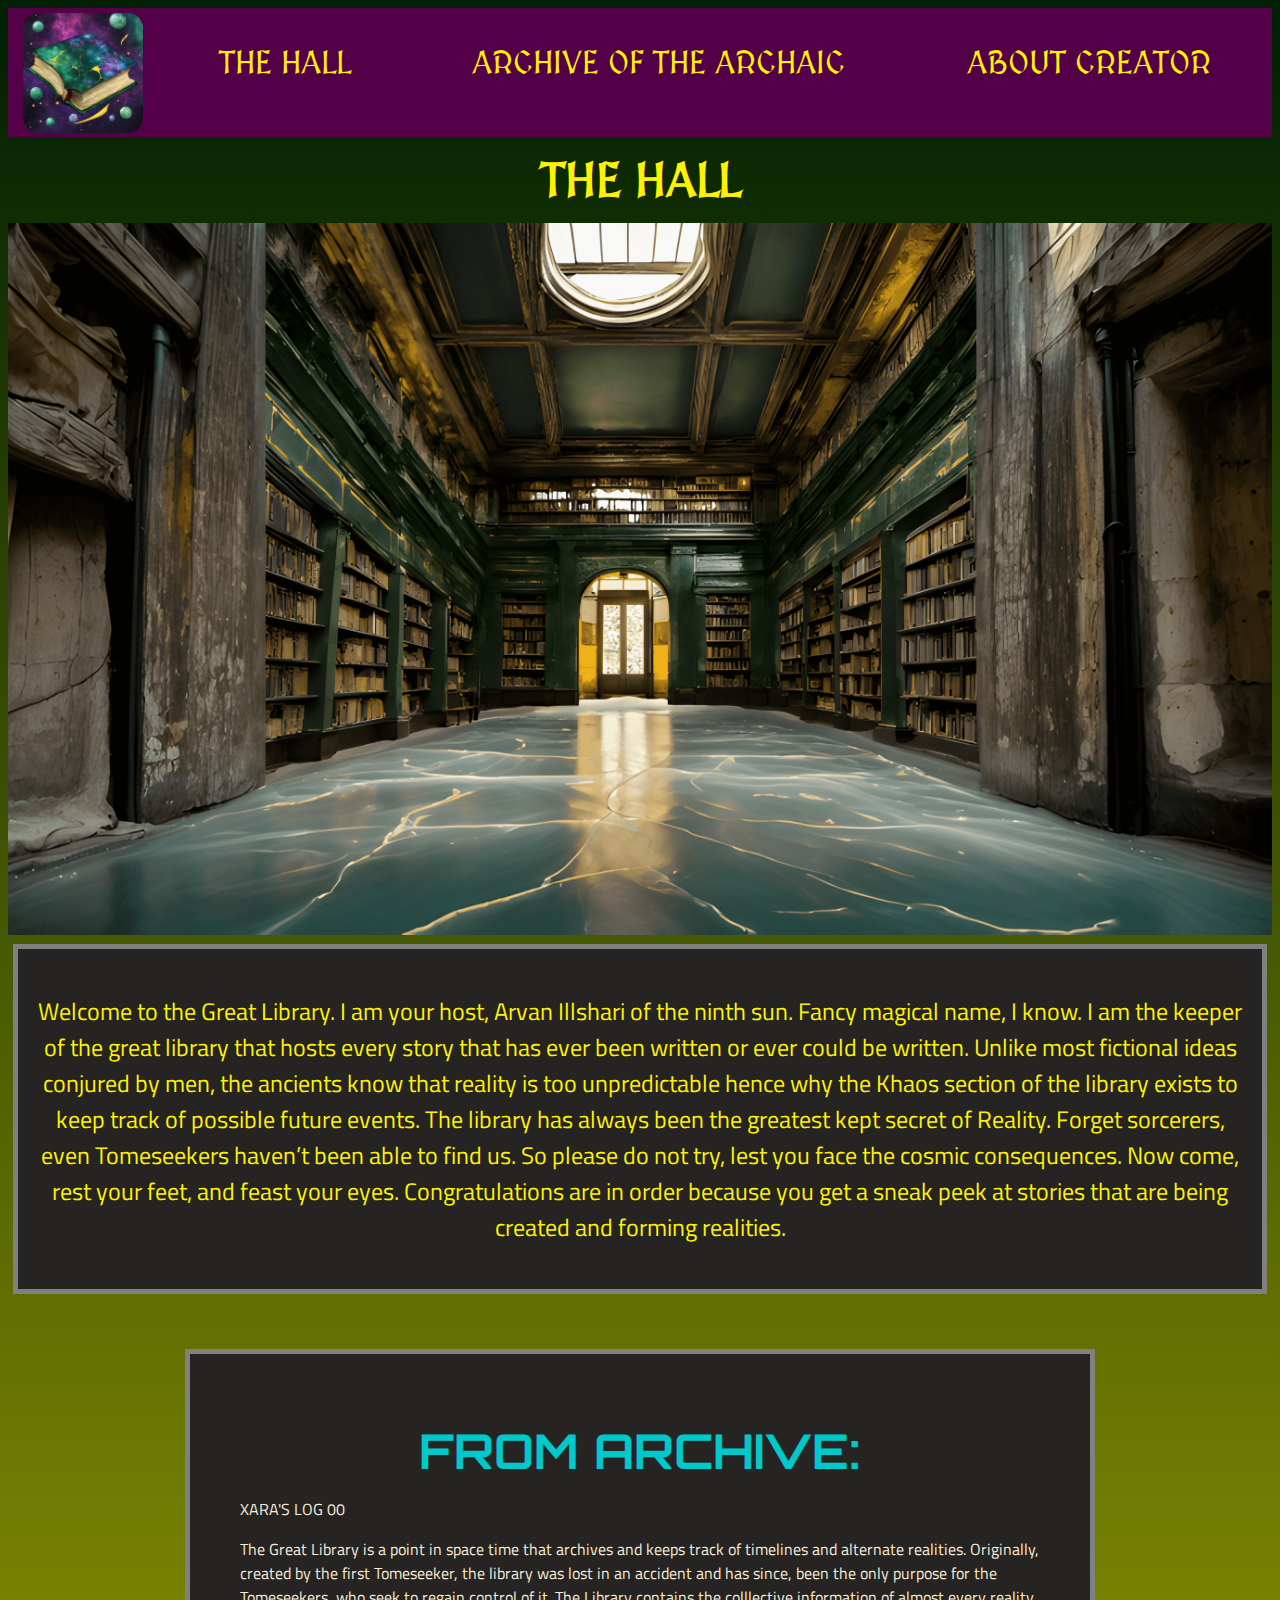
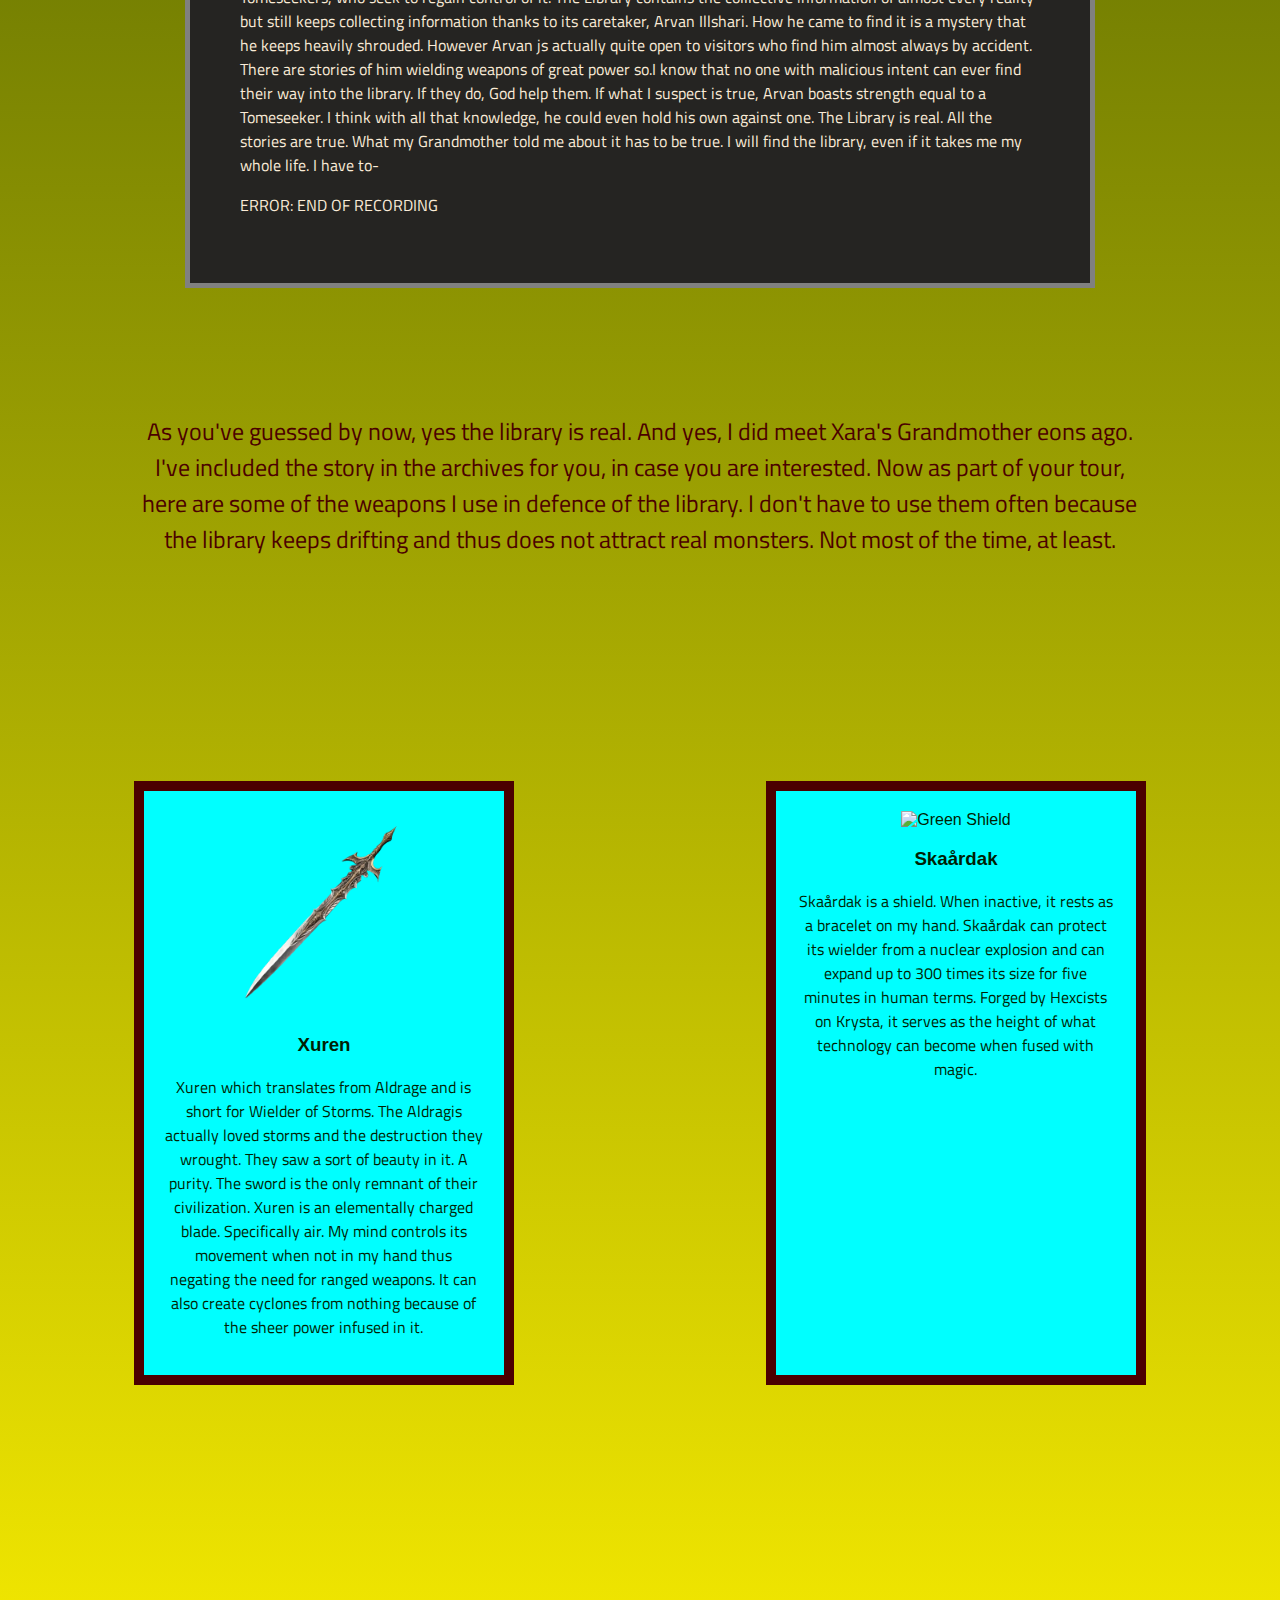
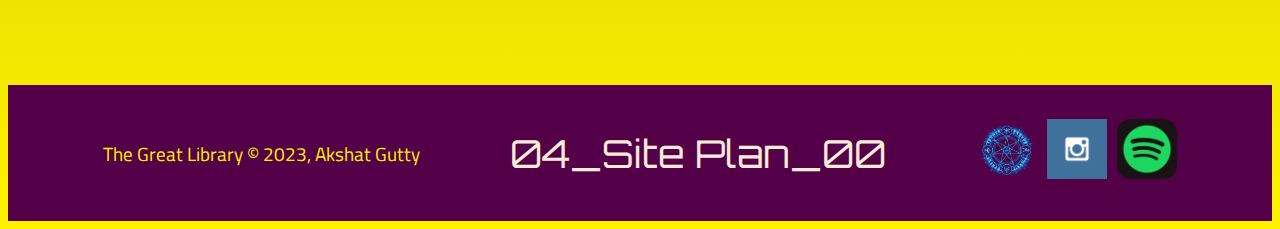
==== commit 18fda3c1: "UPDATED PERSONAL SITE" ====
--- a/thegreatlibrary/index.html
+++ b/thegreatlibrary/index.html
@@ -20,18 +20,19 @@
         </header>
     <div id="hero">
         <div id="hero-box">
+            <h1>THE HALL</h1>
             <!-- <img id="mb1" src="styles/marble_bg.png" width="600" alt="marble background"> -->
             <img id="hero-img" src="images/Comp_New_Hero.jpg" width="6000" alt="THE HALL">
             <!-- <img id="mb2" src="styles/marble_bg.png" width="600" alt="marble background"> -->
         </div>
     </div>
     <main class="home-grid">
-        <section class="msg">
+        <div class="msg">
             <p> Welcome to the Great Library. I am your host, Arvan Illshari of the ninth sun. Fancy magical name, I know. I am the keeper of the great library that hosts every story that has ever been written or ever could be written. Unlike most fictional ideas conjured by men, the ancients know that reality is too unpredictable hence why the Khaos section of the library exists to keep track of possible future events.  
                 The library has always been the greatest kept secret of Reality. Forget sorcerers, even Tomeseekers haven’t been able to find us. So please do not try, lest you face the cosmic consequences.
                 Now come, rest your feet, and feast your eyes. Congratulations are in order because you get a sneak peek at stories that are being created and forming realities.     
             </p>
-        </section>
+        </div>
         <section class="ABOUTLIB">
             <h1 id="recording">FROM ARCHIVE:</h1>
             <p class="line anim-typewriter">XARA'S LOG 00</p>
@@ -39,12 +40,12 @@
                 The Library is real. All the stories are true. What my Grandmother told me about it has to be true. I will find the library, even if it takes me my whole life. I have to-</p>
                 <p>ERROR: END OF RECORDING</p>
         </section>
-        <section id="wep_intro">
+        <div id="wep_intro">
         <p>As you've guessed by now, yes the library is real. And yes, I did meet Xara's Grandmother eons ago. 
             I've included the story in the archives for you, in case you are interested. Now as part of your tour, here are some of the weapons I use in defence of the library. 
             I don't have to use them often because the library keeps drifting and thus does not attract real monsters. 
             Not most of the time,  at least.</p>
-        </section>
+        </div>
         <section id="spear">
         <img id="Xuren" src="images/spear2.png" width="200" alt="Silver spear">
         <h3>Xuren</h3>
@@ -59,7 +60,7 @@
         <p>Skaårdak is a shield. When inactive, it rests as a bracelet on my hand. 
             Skaårdak can protect its wielder from a nuclear explosion and can expand up to 300 times its size for five minutes in human terms. 
         Forged by Hexcists on Krysta, it serves as the height of what technology can become when fused with magic. </p>
-        
+        </section>
   
     </main>
     <footer>
--- a/thegreatlibrary/styles/style.css
+++ b/thegreatlibrary/styles/style.css
@@ -31,7 +31,7 @@
     color: #FFF200;
     font-size: 1.2em;
     padding: 25px 50px;
-    margin-top: 200px;
+    margin-top: 100px;
     display: flex;
     justify-content: space-around;
     align-items: center;
@@ -94,7 +94,7 @@
     background-color: #252422;
     border: 5px solid gray;
     margin: 5px;
-    padding: 10px;
+    padding: 20px;
 }
 
 .WEAPONS{
@@ -220,12 +220,19 @@
 h1{
     text-align: center;
     margin: 15px;
-    padding-bottom: 8%;
+    /* padding-bottom: 8%; */
     font-family: "MedievalSharp",Verdana, Geneva, Tahoma, sans-serif;
     color: #fff200;
     font-size: 300%;
 }
-
+#head_archive{
+    text-align: center;
+    margin: 15px;
+    padding-bottom: 7%;
+    font-family: "MedievalSharp",Verdana, Geneva, Tahoma, sans-serif;
+    color: #fff200;
+    font-size: 300%;
+}
 h2{
     font-family: 'Franklin Gothic Medium', 'Arial Narrow', Arial, sans-serif;
 }
@@ -300,7 +307,7 @@
     flex-wrap: nowrap;
     gap: 10px;
     /* grid-template-columns: 1fr 3fr 1fr; */
-    margin-top: 15%;
+    margin-top: 9%;
     margin-bottom: 5%;
 }
 #me2{
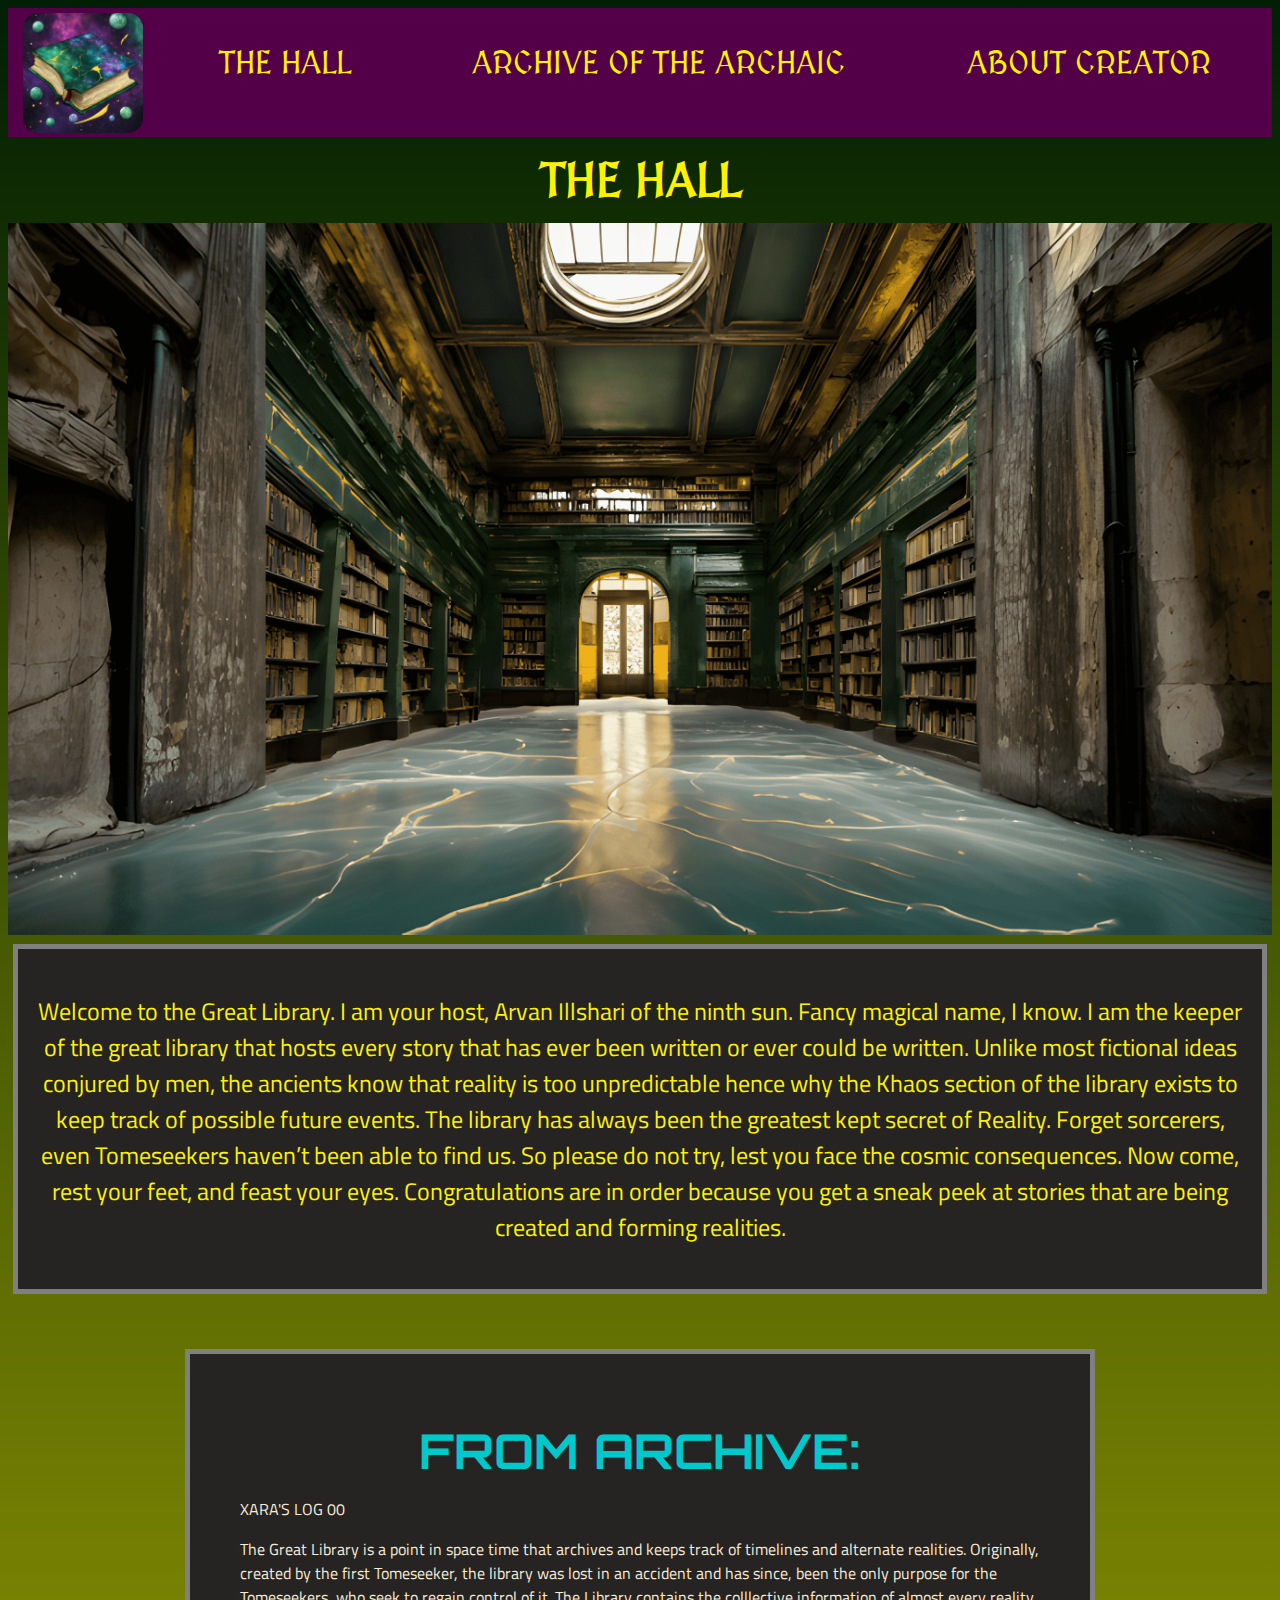
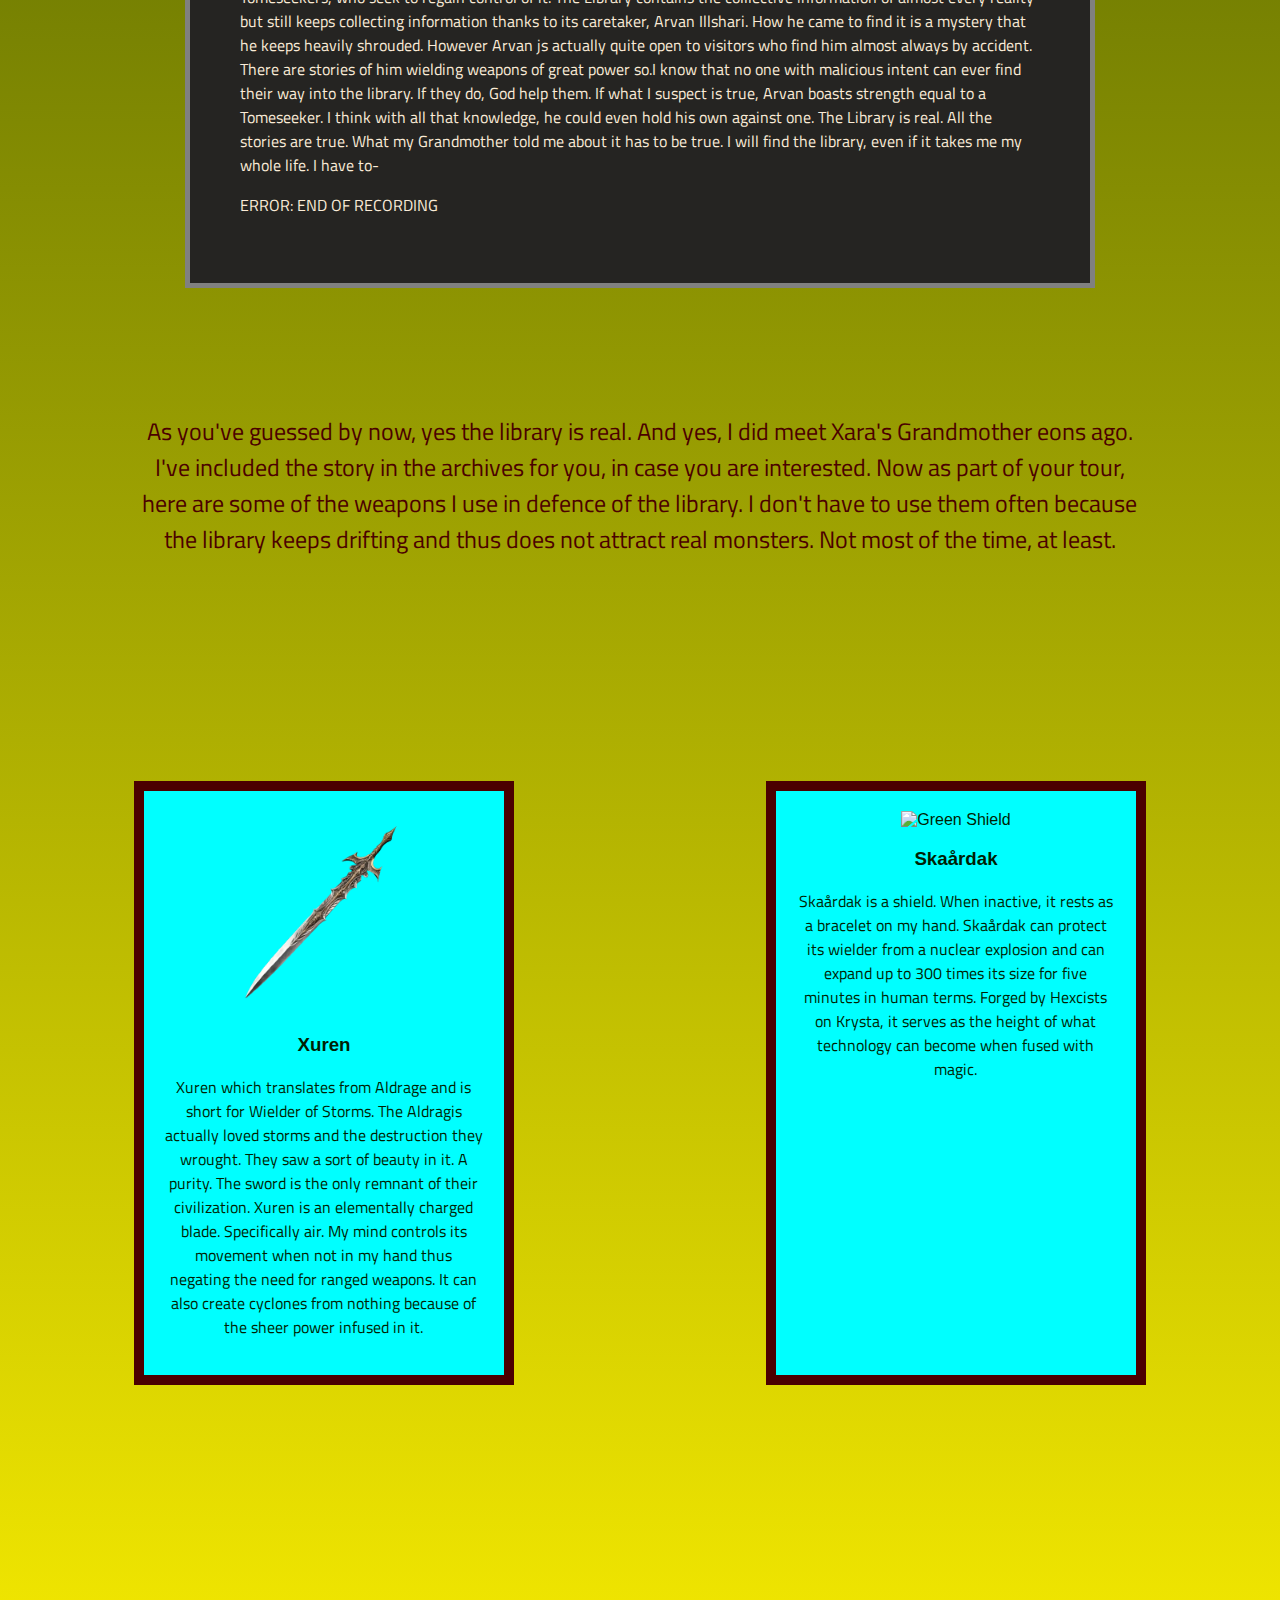
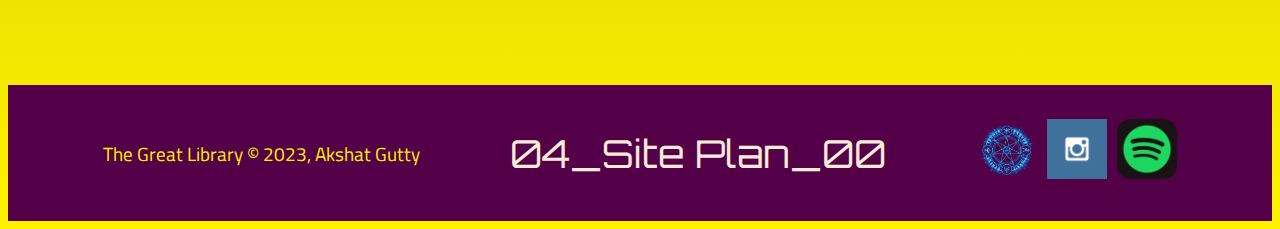
==== commit b8ab1486: "added new hero" ====
--- a/thegreatlibrary/index.html
+++ b/thegreatlibrary/index.html
@@ -22,7 +22,7 @@
         <div id="hero-box">
             <h1>THE HALL</h1>
             <!-- <img id="mb1" src="styles/marble_bg.png" width="600" alt="marble background"> -->
-            <img id="hero-img" src="images/Comp_New_Hero.jpg" width="6000" alt="THE HALL">
+            <img id="hero-img" src="images/resizd_hero.png" width="6000" alt="THE HALL">
             <!-- <img id="mb2" src="styles/marble_bg.png" width="600" alt="marble background"> -->
         </div>
     </div>
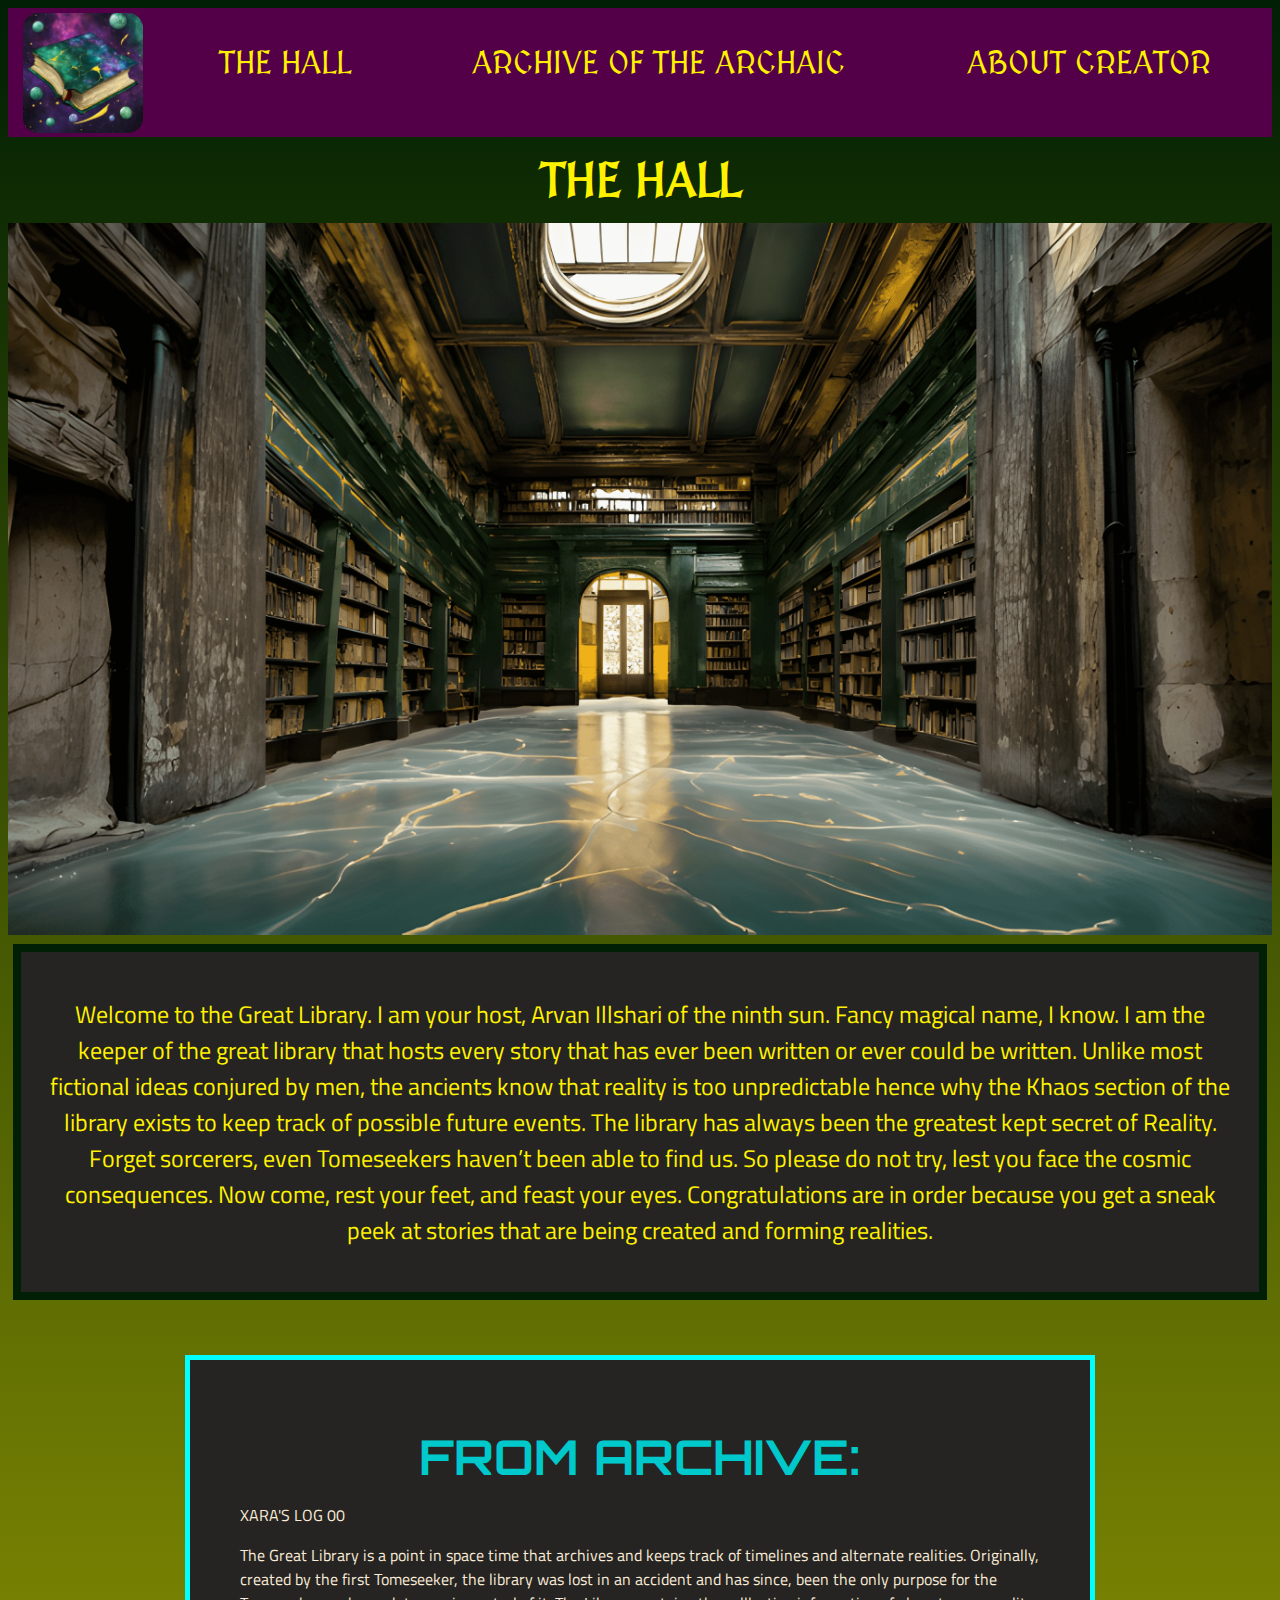
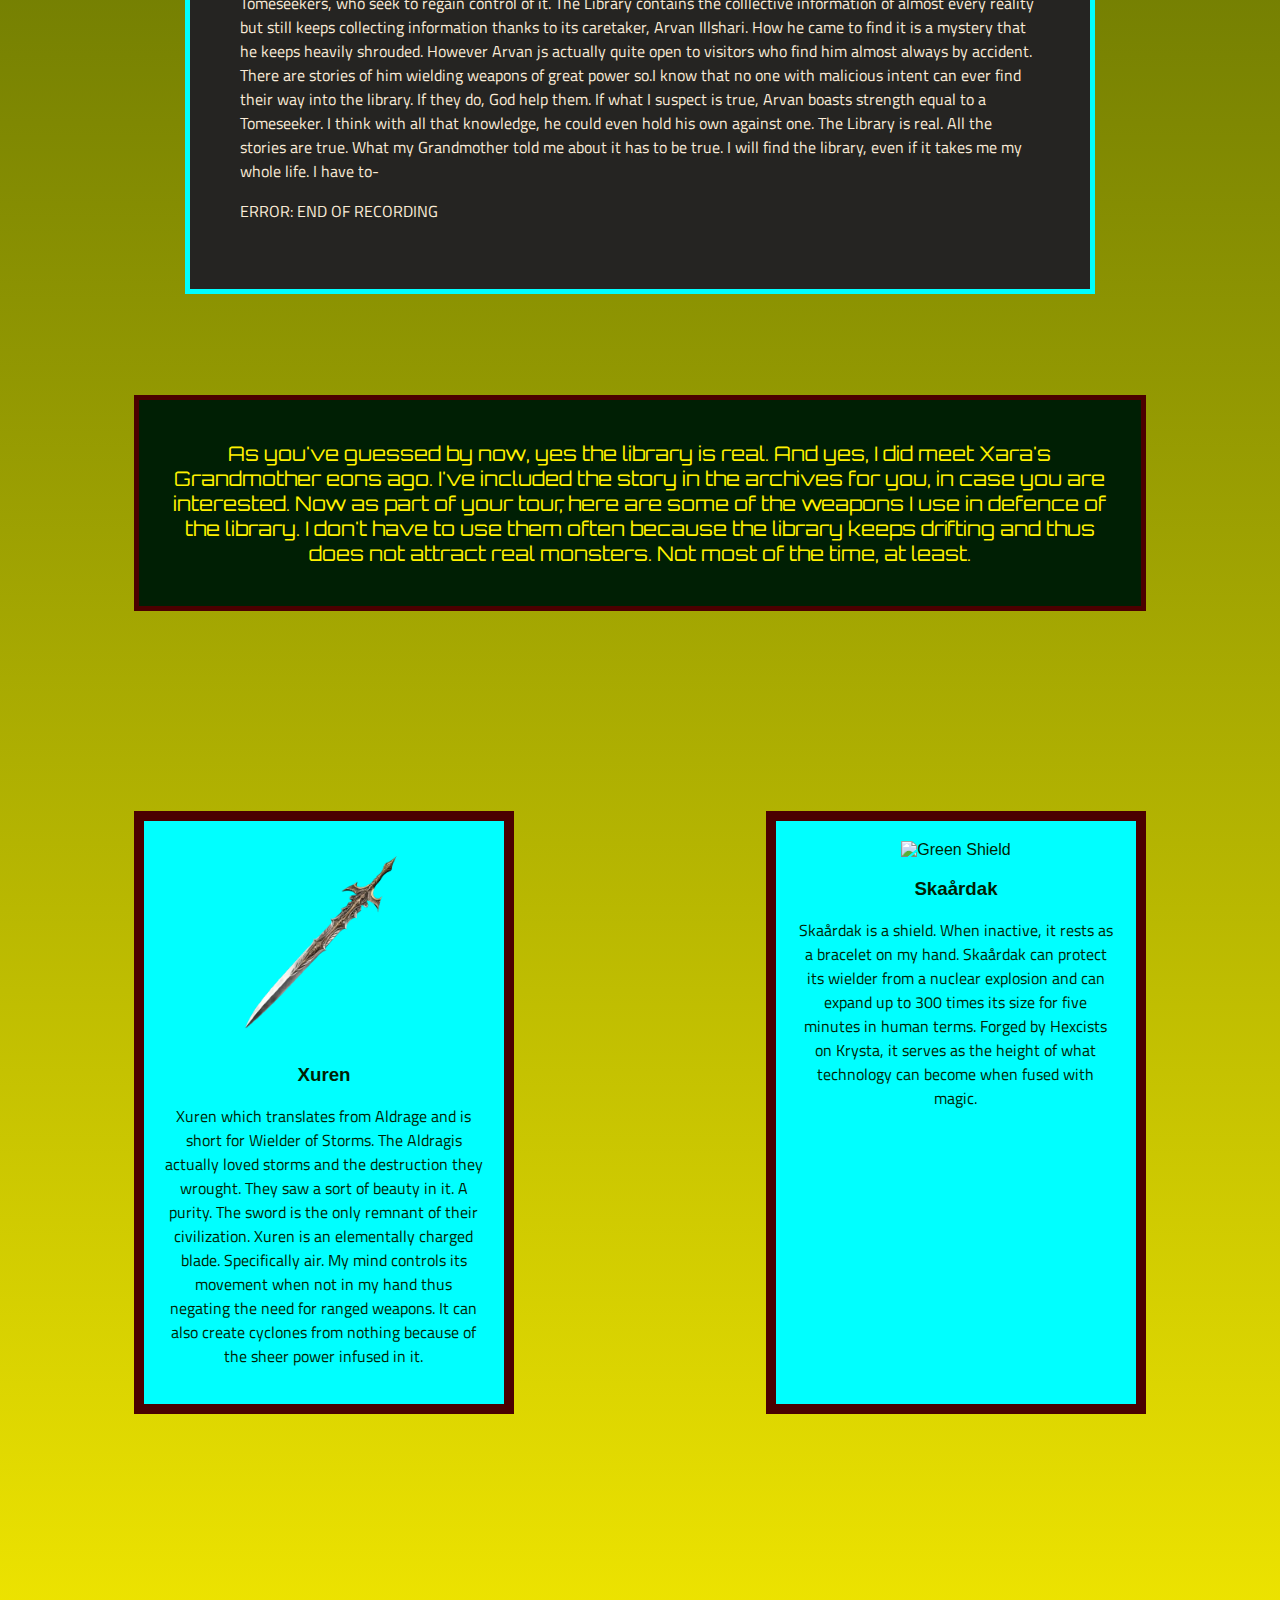
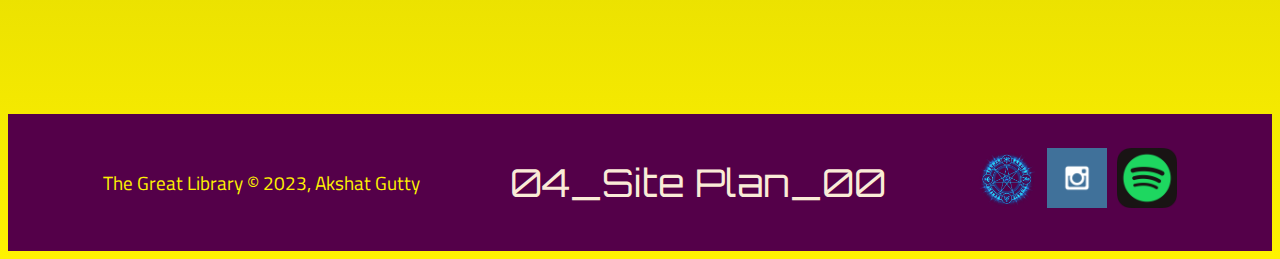
==== commit eaa05752: "EDITED WEAPON INTRO" ====
--- a/thegreatlibrary/index.html
+++ b/thegreatlibrary/index.html
@@ -41,7 +41,7 @@
                 <p>ERROR: END OF RECORDING</p>
         </section>
         <div id="wep_intro">
-        <p>As you've guessed by now, yes the library is real. And yes, I did meet Xara's Grandmother eons ago. 
+        <p id="wepintro">As you've guessed by now, yes the library is real. And yes, I did meet Xara's Grandmother eons ago. 
             I've included the story in the archives for you, in case you are interested. Now as part of your tour, here are some of the weapons I use in defence of the library. 
             I don't have to use them often because the library keeps drifting and thus does not attract real monsters. 
             Not most of the time,  at least.</p>
--- a/thegreatlibrary/styles/style.css
+++ b/thegreatlibrary/styles/style.css
@@ -92,10 +92,12 @@
     grid-row: 1/3;
     font-size: 150%;
     background-color: #252422;
-    border: 5px solid gray;
+    border: 8px solid #001f04;
     margin: 5px;
     padding: 20px;
 }
+
+
 
 .WEAPONS{
     font-family: "Titillium Web", Impact, Haettenschweiler, 'Arial Narrow Bold', sans-serif;
@@ -133,7 +135,7 @@
     grid-column: 2/10;
     grid-row:3/5;
     background-color: #252422;
-    border: 5px solid gray;
+    border: 5px solid aqua;
     color: antiquewhite;
     padding: 5%;
     margin: 5%;
@@ -142,11 +144,16 @@
 #wep_intro{
     grid-column: 2/10;
     grid-row:6/9;
-    font-family: "Acme", Impact, Haettenschweiler, 'Arial Narrow Bold', sans-serif;
-    font-size: 150%;
-    color: #4b0000;
+    font-size: 125%;
+    color: #FFF200;
     text-align: center;
     margin-top: 5%;
+    background-color: #001f04;
+    border: 5px solid #4b0000;
+    padding: 2%;
+}
+#wepintro{
+    font-family: "Orbitron", Impact, Haettenschweiler, 'Arial Narrow Bold', sans-serif;
 }
 
 
